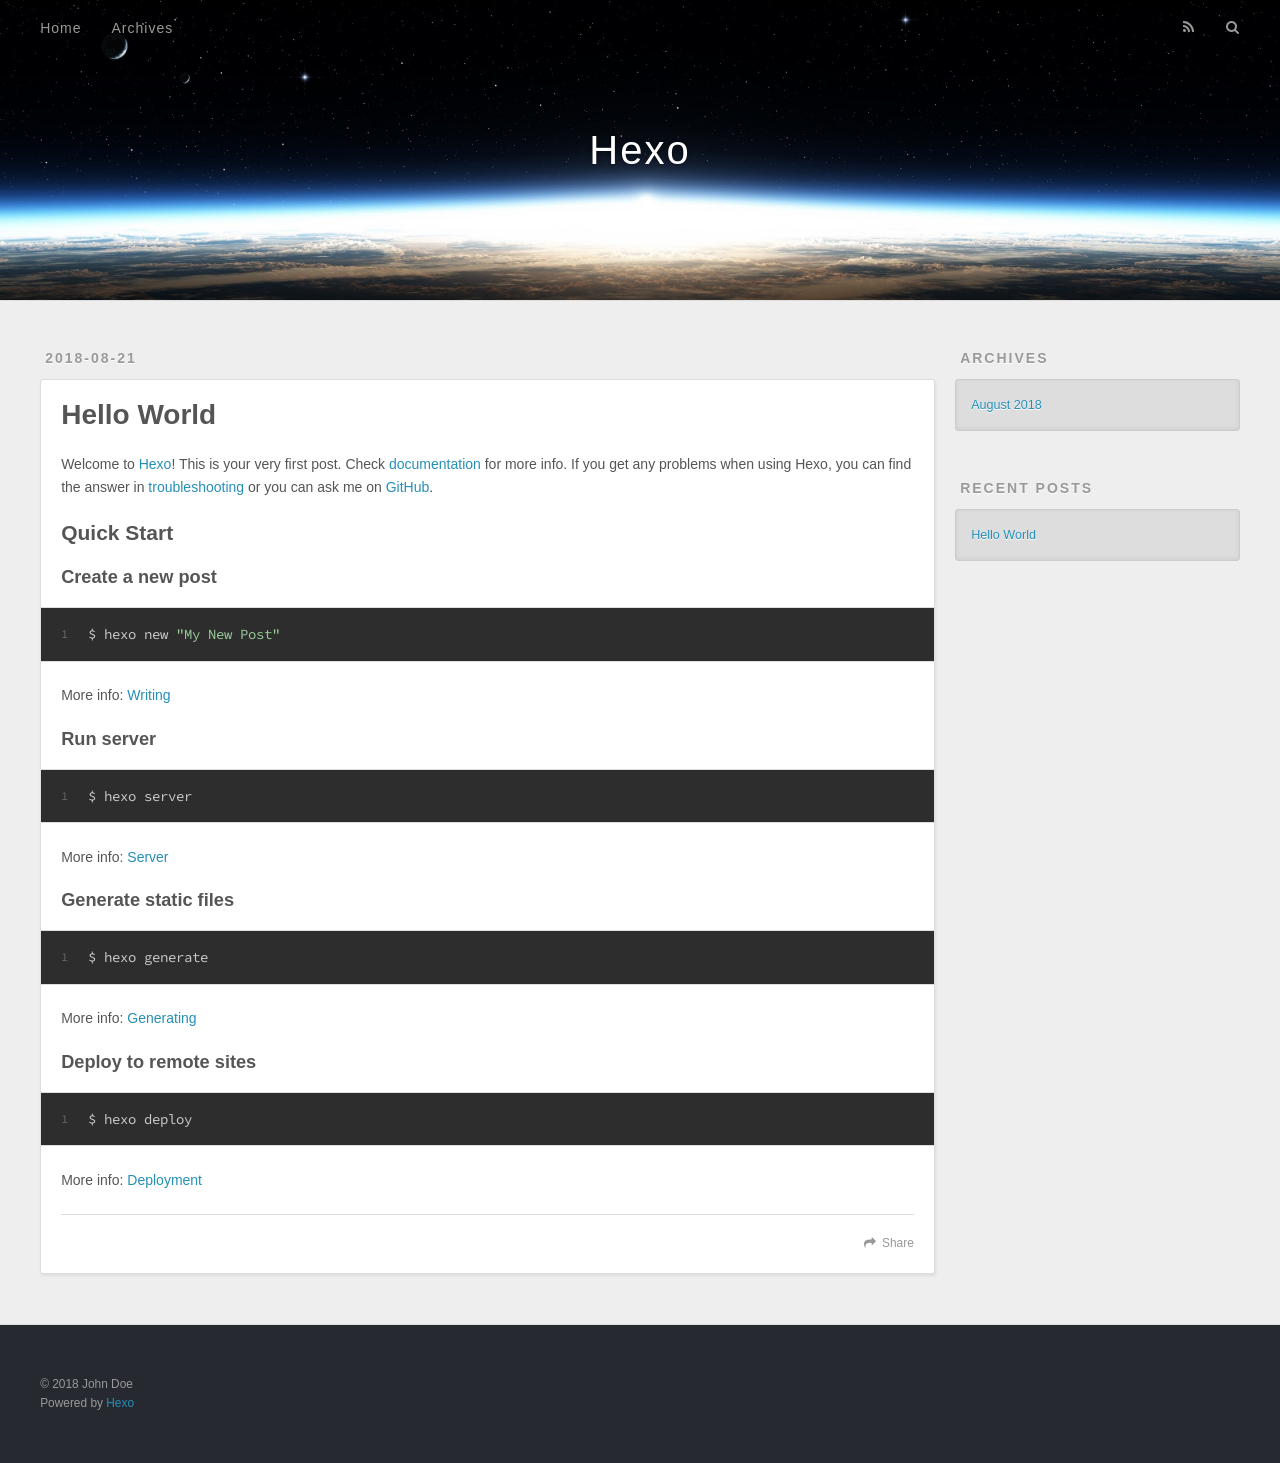
==== index.html @ 3fbc0555 "Site updated: 2018-08-21 20:40:05" ====
<!DOCTYPE html>
<html>
<head>
  <meta charset="utf-8">
  

  
  <title>Hexo</title>
  <meta name="viewport" content="width=device-width, initial-scale=1, maximum-scale=1">
  <meta property="og:type" content="website">
<meta property="og:title" content="Hexo">
<meta property="og:url" content="http://yoursite.com/index.html">
<meta property="og:site_name" content="Hexo">
<meta property="og:locale" content="default">
<meta name="twitter:card" content="summary">
<meta name="twitter:title" content="Hexo">
  
    <link rel="alternate" href="/atom.xml" title="Hexo" type="application/atom+xml">
  
  
    <link rel="icon" href="/favicon.png">
  
  
    <link href="//fonts.googleapis.com/css?family=Source+Code+Pro" rel="stylesheet" type="text/css">
  
  <link rel="stylesheet" href="/css/style.css">
</head>

<body>
  <div id="container">
    <div id="wrap">
      <header id="header">
  <div id="banner"></div>
  <div id="header-outer" class="outer">
    <div id="header-title" class="inner">
      <h1 id="logo-wrap">
        <a href="/" id="logo">Hexo</a>
      </h1>
      
    </div>
    <div id="header-inner" class="inner">
      <nav id="main-nav">
        <a id="main-nav-toggle" class="nav-icon"></a>
        
          <a class="main-nav-link" href="/">Home</a>
        
          <a class="main-nav-link" href="/archives">Archives</a>
        
      </nav>
      <nav id="sub-nav">
        
          <a id="nav-rss-link" class="nav-icon" href="/atom.xml" title="RSS Feed"></a>
        
        <a id="nav-search-btn" class="nav-icon" title="Search"></a>
      </nav>
      <div id="search-form-wrap">
        <form action="//google.com/search" method="get" accept-charset="UTF-8" class="search-form"><input type="search" name="q" class="search-form-input" placeholder="Search"><button type="submit" class="search-form-submit">&#xF002;</button><input type="hidden" name="sitesearch" value="http://yoursite.com"></form>
      </div>
    </div>
  </div>
</header>
      <div class="outer">
        <section id="main">
  
    <article id="post-hello-world" class="article article-type-post" itemscope itemprop="blogPost">
  <div class="article-meta">
    <a href="/2018/08/21/hello-world/" class="article-date">
  <time datetime="2018-08-21T12:30:14.613Z" itemprop="datePublished">2018-08-21</time>
</a>
    
  </div>
  <div class="article-inner">
    
    
      <header class="article-header">
        
  
    <h1 itemprop="name">
      <a class="article-title" href="/2018/08/21/hello-world/">Hello World</a>
    </h1>
  

      </header>
    
    <div class="article-entry" itemprop="articleBody">
      
        <p>Welcome to <a href="https://hexo.io/" target="_blank" rel="noopener">Hexo</a>! This is your very first post. Check <a href="https://hexo.io/docs/" target="_blank" rel="noopener">documentation</a> for more info. If you get any problems when using Hexo, you can find the answer in <a href="https://hexo.io/docs/troubleshooting.html" target="_blank" rel="noopener">troubleshooting</a> or you can ask me on <a href="https://github.com/hexojs/hexo/issues" target="_blank" rel="noopener">GitHub</a>.</p>
<h2 id="Quick-Start"><a href="#Quick-Start" class="headerlink" title="Quick Start"></a>Quick Start</h2><h3 id="Create-a-new-post"><a href="#Create-a-new-post" class="headerlink" title="Create a new post"></a>Create a new post</h3><figure class="highlight bash"><table><tr><td class="gutter"><pre><span class="line">1</span><br></pre></td><td class="code"><pre><span class="line">$ hexo new <span class="string">"My New Post"</span></span><br></pre></td></tr></table></figure>
<p>More info: <a href="https://hexo.io/docs/writing.html" target="_blank" rel="noopener">Writing</a></p>
<h3 id="Run-server"><a href="#Run-server" class="headerlink" title="Run server"></a>Run server</h3><figure class="highlight bash"><table><tr><td class="gutter"><pre><span class="line">1</span><br></pre></td><td class="code"><pre><span class="line">$ hexo server</span><br></pre></td></tr></table></figure>
<p>More info: <a href="https://hexo.io/docs/server.html" target="_blank" rel="noopener">Server</a></p>
<h3 id="Generate-static-files"><a href="#Generate-static-files" class="headerlink" title="Generate static files"></a>Generate static files</h3><figure class="highlight bash"><table><tr><td class="gutter"><pre><span class="line">1</span><br></pre></td><td class="code"><pre><span class="line">$ hexo generate</span><br></pre></td></tr></table></figure>
<p>More info: <a href="https://hexo.io/docs/generating.html" target="_blank" rel="noopener">Generating</a></p>
<h3 id="Deploy-to-remote-sites"><a href="#Deploy-to-remote-sites" class="headerlink" title="Deploy to remote sites"></a>Deploy to remote sites</h3><figure class="highlight bash"><table><tr><td class="gutter"><pre><span class="line">1</span><br></pre></td><td class="code"><pre><span class="line">$ hexo deploy</span><br></pre></td></tr></table></figure>
<p>More info: <a href="https://hexo.io/docs/deployment.html" target="_blank" rel="noopener">Deployment</a></p>

      
    </div>
    <footer class="article-footer">
      <a data-url="http://yoursite.com/2018/08/21/hello-world/" data-id="cjl3ozx9m0000d0ilysl5blmh" class="article-share-link">Share</a>
      
      
    </footer>
  </div>
  
</article>


  


</section>
        
          <aside id="sidebar">
  
    

  
    

  
    
  
    
  <div class="widget-wrap">
    <h3 class="widget-title">Archives</h3>
    <div class="widget">
      <ul class="archive-list"><li class="archive-list-item"><a class="archive-list-link" href="/archives/2018/08/">August 2018</a></li></ul>
    </div>
  </div>


  
    
  <div class="widget-wrap">
    <h3 class="widget-title">Recent Posts</h3>
    <div class="widget">
      <ul>
        
          <li>
            <a href="/2018/08/21/hello-world/">Hello World</a>
          </li>
        
      </ul>
    </div>
  </div>

  
</aside>
        
      </div>
      <footer id="footer">
  
  <div class="outer">
    <div id="footer-info" class="inner">
      &copy; 2018 John Doe<br>
      Powered by <a href="http://hexo.io/" target="_blank">Hexo</a>
    </div>
  </div>
</footer>
    </div>
    <nav id="mobile-nav">
  
    <a href="/" class="mobile-nav-link">Home</a>
  
    <a href="/archives" class="mobile-nav-link">Archives</a>
  
</nav>
    

<script src="//ajax.googleapis.com/ajax/libs/jquery/2.0.3/jquery.min.js"></script>


  <link rel="stylesheet" href="/fancybox/jquery.fancybox.css">
  <script src="/fancybox/jquery.fancybox.pack.js"></script>


<script src="/js/script.js"></script>



  </div>
</body>
</html>
---- css/style.css ----
body {
  width: 100%;
}
body:before,
body:after {
  content: "";
  display: table;
}
body:after {
  clear: both;
}
html,
body,
div,
span,
applet,
object,
iframe,
h1,
h2,
h3,
h4,
h5,
h6,
p,
blockquote,
pre,
a,
abbr,
acronym,
address,
big,
cite,
code,
del,
dfn,
em,
img,
ins,
kbd,
q,
s,
samp,
small,
strike,
strong,
sub,
sup,
tt,
var,
dl,
dt,
dd,
ol,
ul,
li,
fieldset,
form,
label,
legend,
table,
caption,
tbody,
tfoot,
thead,
tr,
th,
td {
  margin: 0;
  padding: 0;
  border: 0;
  outline: 0;
  font-weight: inherit;
  font-style: inherit;
  font-family: inherit;
  font-size: 100%;
  vertical-align: baseline;
}
body {
  line-height: 1;
  color: #000;
  background: #fff;
}
ol,
ul {
  list-style: none;
}
table {
  border-collapse: separate;
  border-spacing: 0;
  vertical-align: middle;
}
caption,
th,
td {
  text-align: left;
  font-weight: normal;
  vertical-align: middle;
}
a img {
  border: none;
}
input,
button {
  margin: 0;
  padding: 0;
}
input::-moz-focus-inner,
button::-moz-focus-inner {
  border: 0;
  padding: 0;
}
@font-face {
  font-family: FontAwesome;
  font-style: normal;
  font-weight: normal;
  src: url("fonts/fontawesome-webfont.eot?v=#4.0.3");
  src: url("fonts/fontawesome-webfont.eot?#iefix&v=#4.0.3") format("embedded-opentype"), url("fonts/fontawesome-webfont.woff?v=#4.0.3") format("woff"), url("fonts/fontawesome-webfont.ttf?v=#4.0.3") format("truetype"), url("fonts/fontawesome-webfont.svg#fontawesomeregular?v=#4.0.3") format("svg");
}
html,
body,
#container {
  height: 100%;
}
body {
  background: #eee;
  font: 14px -apple-system, BlinkMacSystemFont, "Segoe UI", "Roboto", "Oxygen", "Ubuntu", "Cantarell", "Fira Sans", "Droid Sans", "Helvetica Neue", sans-serif;
  -webkit-text-size-adjust: 100%;
}
.outer {
  max-width: 1220px;
  margin: 0 auto;
  padding: 0 20px;
}
.outer:before,
.outer:after {
  content: "";
  display: table;
}
.outer:after {
  clear: both;
}
.inner {
  display: inline;
  float: left;
  width: 98.33333333333333%;
  margin: 0 0.833333333333333%;
}
.left,
.alignleft {
  float: left;
}
.right,
.alignright {
  float: right;
}
.clear {
  clear: both;
}
#container {
  position: relative;
}
.mobile-nav-on {
  overflow: hidden;
}
#wrap {
  height: 100%;
  width: 100%;
  position: absolute;
  top: 0;
  left: 0;
  -webkit-transition: 0.2s ease-out;
  -moz-transition: 0.2s ease-out;
  -ms-transition: 0.2s ease-out;
  transition: 0.2s ease-out;
  z-index: 1;
  background: #eee;
}
.mobile-nav-on #wrap {
  left: 280px;
}
@media screen and (min-width: 768px) {
  #main {
    display: inline;
    float: left;
    width: 73.33333333333333%;
    margin: 0 0.833333333333333%;
  }
}
.article-date,
.article-category-link,
.archive-year,
.widget-title {
  text-decoration: none;
  text-transform: uppercase;
  letter-spacing: 2px;
  color: #999;
  margin-bottom: 1em;
  margin-left: 5px;
  line-height: 1em;
  text-shadow: 0 1px #fff;
  font-weight: bold;
}
.article-inner,
.archive-article-inner {
  background: #fff;
  -webkit-box-shadow: 1px 2px 3px #ddd;
  box-shadow: 1px 2px 3px #ddd;
  border: 1px solid #ddd;
  border-radius: 3px;
}
.article-entry h1,
.widget h1 {
  font-size: 2em;
}
.article-entry h2,
.widget h2 {
  font-size: 1.5em;
}
.article-entry h3,
.widget h3 {
  font-size: 1.3em;
}
.article-entry h4,
.widget h4 {
  font-size: 1.2em;
}
.article-entry h5,
.widget h5 {
  font-size: 1em;
}
.article-entry h6,
.widget h6 {
  font-size: 1em;
  color: #999;
}
.article-entry hr,
.widget hr {
  border: 1px dashed #ddd;
}
.article-entry strong,
.widget strong {
  font-weight: bold;
}
.article-entry em,
.widget em,
.article-entry cite,
.widget cite {
  font-style: italic;
}
.article-entry sup,
.widget sup,
.article-entry sub,
.widget sub {
  font-size: 0.75em;
  line-height: 0;
  position: relative;
  vertical-align: baseline;
}
.article-entry sup,
.widget sup {
  top: -0.5em;
}
.article-entry sub,
.widget sub {
  bottom: -0.2em;
}
.article-entry small,
.widget small {
  font-size: 0.85em;
}
.article-entry acronym,
.widget acronym,
.article-entry abbr,
.widget abbr {
  border-bottom: 1px dotted;
}
.article-entry ul,
.widget ul,
.article-entry ol,
.widget ol,
.article-entry dl,
.widget dl {
  margin: 0 20px;
  line-height: 1.6em;
}
.article-entry ul ul,
.widget ul ul,
.article-entry ol ul,
.widget ol ul,
.article-entry ul ol,
.widget ul ol,
.article-entry ol ol,
.widget ol ol {
  margin-top: 0;
  margin-bottom: 0;
}
.article-entry ul,
.widget ul {
  list-style: disc;
}
.article-entry ol,
.widget ol {
  list-style: decimal;
}
.article-entry dt,
.widget dt {
  font-weight: bold;
}
#header {
  height: 300px;
  position: relative;
  border-bottom: 1px solid #ddd;
}
#header:before,
#header:after {
  content: "";
  position: absolute;
  left: 0;
  right: 0;
  height: 40px;
}
#header:before {
  top: 0;
  background: -webkit-linear-gradient(rgba(0,0,0,0.2), transparent);
  background: -moz-linear-gradient(rgba(0,0,0,0.2), transparent);
  background: -ms-linear-gradient(rgba(0,0,0,0.2), transparent);
  background: linear-gradient(rgba(0,0,0,0.2), transparent);
}
#header:after {
  bottom: 0;
  background: -webkit-linear-gradient(transparent, rgba(0,0,0,0.2));
  background: -moz-linear-gradient(transparent, rgba(0,0,0,0.2));
  background: -ms-linear-gradient(transparent, rgba(0,0,0,0.2));
  background: linear-gradient(transparent, rgba(0,0,0,0.2));
}
#header-outer {
  height: 100%;
  position: relative;
}
#header-inner {
  position: relative;
  overflow: hidden;
}
#banner {
  position: absolute;
  top: 0;
  left: 0;
  width: 100%;
  height: 100%;
  background: url("images/banner.jpg") center #000;
  -webkit-background-size: cover;
  -moz-background-size: cover;
  background-size: cover;
  z-index: -1;
}
#header-title {
  text-align: center;
  height: 40px;
  position: absolute;
  top: 50%;
  left: 0;
  margin-top: -20px;
}
#logo,
#subtitle {
  text-decoration: none;
  color: #fff;
  font-weight: 300;
  text-shadow: 0 1px 4px rgba(0,0,0,0.3);
}
#logo {
  font-size: 40px;
  line-height: 40px;
  letter-spacing: 2px;
}
#subtitle {
  font-size: 16px;
  line-height: 16px;
  letter-spacing: 1px;
}
#subtitle-wrap {
  margin-top: 16px;
}
#main-nav {
  float: left;
  margin-left: -15px;
}
.nav-icon,
.main-nav-link {
  float: left;
  color: #fff;
  opacity: 0.6;
  text-decoration: none;
  text-shadow: 0 1px rgba(0,0,0,0.2);
  -webkit-transition: opacity 0.2s;
  -moz-transition: opacity 0.2s;
  -ms-transition: opacity 0.2s;
  transition: opacity 0.2s;
  display: block;
  padding: 20px 15px;
}
.nav-icon:hover,
.main-nav-link:hover {
  opacity: 1;
}
.nav-icon {
  font-family: FontAwesome;
  text-align: center;
  font-size: 14px;
  width: 14px;
  height: 14px;
  padding: 20px 15px;
  position: relative;
  cursor: pointer;
}
.main-nav-link {
  font-weight: 300;
  letter-spacing: 1px;
}
@media screen and (max-width: 479px) {
  .main-nav-link {
    display: none;
  }
}
#main-nav-toggle {
  display: none;
}
#main-nav-toggle:before {
  content: "\f0c9";
}
@media screen and (max-width: 479px) {
  #main-nav-toggle {
    display: block;
  }
}
#sub-nav {
  float: right;
  margin-right: -15px;
}
#nav-rss-link:before {
  content: "\f09e";
}
#nav-search-btn:before {
  content: "\f002";
}
#search-form-wrap {
  position: absolute;
  top: 15px;
  width: 150px;
  height: 30px;
  right: -150px;
  opacity: 0;
  -webkit-transition: 0.2s ease-out;
  -moz-transition: 0.2s ease-out;
  -ms-transition: 0.2s ease-out;
  transition: 0.2s ease-out;
}
#search-form-wrap.on {
  opacity: 1;
  right: 0;
}
@media screen and (max-width: 479px) {
  #search-form-wrap {
    width: 100%;
    right: -100%;
  }
}
.search-form {
  position: absolute;
  top: 0;
  left: 0;
  right: 0;
  background: #fff;
  padding: 5px 15px;
  border-radius: 15px;
  -webkit-box-shadow: 0 0 10px rgba(0,0,0,0.3);
  box-shadow: 0 0 10px rgba(0,0,0,0.3);
}
.search-form-input {
  border: none;
  background: none;
  color: #555;
  width: 100%;
  font: 13px -apple-system, BlinkMacSystemFont, "Segoe UI", "Roboto", "Oxygen", "Ubuntu", "Cantarell", "Fira Sans", "Droid Sans", "Helvetica Neue", sans-serif;
  outline: none;
}
.search-form-input::-webkit-search-results-decoration,
.search-form-input::-webkit-search-cancel-button {
  -webkit-appearance: none;
}
.search-form-submit {
  position: absolute;
  top: 50%;
  right: 10px;
  margin-top: -7px;
  font: 13px FontAwesome;
  border: none;
  background: none;
  color: #bbb;
  cursor: pointer;
}
.search-form-submit:hover,
.search-form-submit:focus {
  color: #777;
}
.article {
  margin: 50px 0;
}
.article-inner {
  overflow: hidden;
}
.article-meta:before,
.article-meta:after {
  content: "";
  display: table;
}
.article-meta:after {
  clear: both;
}
.article-date {
  float: left;
}
.article-category {
  float: left;
  line-height: 1em;
  color: #ccc;
  text-shadow: 0 1px #fff;
  margin-left: 8px;
}
.article-category:before {
  content: "\2022";
}
.article-category-link {
  margin: 0 12px 1em;
}
.article-header {
  padding: 20px 20px 0;
}
.article-title {
  text-decoration: none;
  font-size: 2em;
  font-weight: bold;
  color: #555;
  line-height: 1.1em;
  -webkit-transition: color 0.2s;
  -moz-transition: color 0.2s;
  -ms-transition: color 0.2s;
  transition: color 0.2s;
}
a.article-title:hover {
  color: #258fb8;
}
.article-entry {
  color: #555;
  padding: 0 20px;
}
.article-entry:before,
.article-entry:after {
  content: "";
  display: table;
}
.article-entry:after {
  clear: both;
}
.article-entry p,
.article-entry table {
  line-height: 1.6em;
  margin: 1.6em 0;
}
.article-entry h1,
.article-entry h2,
.article-entry h3,
.article-entry h4,
.article-entry h5,
.article-entry h6 {
  font-weight: bold;
}
.article-entry h1,
.article-entry h2,
.article-entry h3,
.article-entry h4,
.article-entry h5,
.article-entry h6 {
  line-height: 1.1em;
  margin: 1.1em 0;
}
.article-entry a {
  color: #258fb8;
  text-decoration: none;
}
.article-entry a:hover {
  text-decoration: underline;
}
.article-entry ul,
.article-entry ol,
.article-entry dl {
  margin-top: 1.6em;
  margin-bottom: 1.6em;
}
.article-entry img,
.article-entry video {
  max-width: 100%;
  height: auto;
  display: block;
  margin: auto;
}
.article-entry iframe {
  border: none;
}
.article-entry table {
  width: 100%;
  border-collapse: collapse;
  border-spacing: 0;
}
.article-entry th {
  font-weight: bold;
  border-bottom: 3px solid #ddd;
  padding-bottom: 0.5em;
}
.article-entry td {
  border-bottom: 1px solid #ddd;
  padding: 10px 0;
}
.article-entry blockquote {
  font-family: Georgia, "Times New Roman", serif;
  font-size: 1.4em;
  margin: 1.6em 20px;
  text-align: center;
}
.article-entry blockquote footer {
  font-size: 14px;
  margin: 1.6em 0;
  font-family: -apple-system, BlinkMacSystemFont, "Segoe UI", "Roboto", "Oxygen", "Ubuntu", "Cantarell", "Fira Sans", "Droid Sans", "Helvetica Neue", sans-serif;
}
.article-entry blockquote footer cite:before {
  content: "—";
  padding: 0 0.5em;
}
.article-entry .pullquote {
  text-align: left;
  width: 45%;
  margin: 0;
}
.article-entry .pullquote.left {
  margin-left: 0.5em;
  margin-right: 1em;
}
.article-entry .pullquote.right {
  margin-right: 0.5em;
  margin-left: 1em;
}
.article-entry .caption {
  color: #999;
  display: block;
  font-size: 0.9em;
  margin-top: 0.5em;
  position: relative;
  text-align: center;
}
.article-entry .video-container {
  position: relative;
  padding-top: 56.25%;
  height: 0;
  overflow: hidden;
}
.article-entry .video-container iframe,
.article-entry .video-container object,
.article-entry .video-container embed {
  position: absolute;
  top: 0;
  left: 0;
  width: 100%;
  height: 100%;
  margin-top: 0;
}
.article-more-link a {
  display: inline-block;
  line-height: 1em;
  padding: 6px 15px;
  border-radius: 15px;
  background: #eee;
  color: #999;
  text-shadow: 0 1px #fff;
  text-decoration: none;
}
.article-more-link a:hover {
  background: #258fb8;
  color: #fff;
  text-decoration: none;
  text-shadow: 0 1px #1e7293;
}
.article-footer {
  font-size: 0.85em;
  line-height: 1.6em;
  border-top: 1px solid #ddd;
  padding-top: 1.6em;
  margin: 0 20px 20px;
}
.article-footer:before,
.article-footer:after {
  content: "";
  display: table;
}
.article-footer:after {
  clear: both;
}
.article-footer a {
  color: #999;
  text-decoration: none;
}
.article-footer a:hover {
  color: #555;
}
.article-tag-list-item {
  float: left;
  margin-right: 10px;
}
.article-tag-list-link:before {
  content: "#";
}
.article-comment-link {
  float: right;
}
.article-comment-link:before {
  content: "\f075";
  font-family: FontAwesome;
  padding-right: 8px;
}
.article-share-link {
  cursor: pointer;
  float: right;
  margin-left: 20px;
}
.article-share-link:before {
  content: "\f064";
  font-family: FontAwesome;
  padding-right: 6px;
}
#article-nav {
  position: relative;
}
#article-nav:before,
#article-nav:after {
  content: "";
  display: table;
}
#article-nav:after {
  clear: both;
}
@media screen and (min-width: 768px) {
  #article-nav {
    margin: 50px 0;
  }
  #article-nav:before {
    width: 8px;
    height: 8px;
    position: absolute;
    top: 50%;
    left: 50%;
    margin-top: -4px;
    margin-left: -4px;
    content: "";
    border-radius: 50%;
    background: #ddd;
    -webkit-box-shadow: 0 1px 2px #fff;
    box-shadow: 0 1px 2px #fff;
  }
}
.article-nav-link-wrap {
  text-decoration: none;
  text-shadow: 0 1px #fff;
  color: #999;
  -webkit-box-sizing: border-box;
  -moz-box-sizing: border-box;
  box-sizing: border-box;
  margin-top: 50px;
  text-align: center;
  display: block;
}
.article-nav-link-wrap:hover {
  color: #555;
}
@media screen and (min-width: 768px) {
  .article-nav-link-wrap {
    width: 50%;
    margin-top: 0;
  }
}
@media screen and (min-width: 768px) {
  #article-nav-newer {
    float: left;
    text-align: right;
    padding-right: 20px;
  }
}
@media screen and (min-width: 768px) {
  #article-nav-older {
    float: right;
    text-align: left;
    padding-left: 20px;
  }
}
.article-nav-caption {
  text-transform: uppercase;
  letter-spacing: 2px;
  color: #ddd;
  line-height: 1em;
  font-weight: bold;
}
#article-nav-newer .article-nav-caption {
  margin-right: -2px;
}
.article-nav-title {
  font-size: 0.85em;
  line-height: 1.6em;
  margin-top: 0.5em;
}
.article-share-box {
  position: absolute;
  display: none;
  background: #fff;
  -webkit-box-shadow: 1px 2px 10px rgba(0,0,0,0.2);
  box-shadow: 1px 2px 10px rgba(0,0,0,0.2);
  border-radius: 3px;
  margin-left: -145px;
  overflow: hidden;
  z-index: 1;
}
.article-share-box.on {
  display: block;
}
.article-share-input {
  width: 100%;
  background: none;
  -webkit-box-sizing: border-box;
  -moz-box-sizing: border-box;
  box-sizing: border-box;
  font: 14px -apple-system, BlinkMacSystemFont, "Segoe UI", "Roboto", "Oxygen", "Ubuntu", "Cantarell", "Fira Sans", "Droid Sans", "Helvetica Neue", sans-serif;
  padding: 0 15px;
  color: #555;
  outline: none;
  border: 1px solid #ddd;
  border-radius: 3px 3px 0 0;
  height: 36px;
  line-height: 36px;
}
.article-share-links {
  background: #eee;
}
.article-share-links:before,
.article-share-links:after {
  content: "";
  display: table;
}
.article-share-links:after {
  clear: both;
}
.article-share-twitter,
.article-share-facebook,
.article-share-pinterest,
.article-share-google {
  width: 50px;
  height: 36px;
  display: block;
  float: left;
  position: relative;
  color: #999;
  text-shadow: 0 1px #fff;
}
.article-share-twitter:before,
.article-share-facebook:before,
.article-share-pinterest:before,
.article-share-google:before {
  font-size: 20px;
  font-family: FontAwesome;
  width: 20px;
  height: 20px;
  position: absolute;
  top: 50%;
  left: 50%;
  margin-top: -10px;
  margin-left: -10px;
  text-align: center;
}
.article-share-twitter:hover,
.article-share-facebook:hover,
.article-share-pinterest:hover,
.article-share-google:hover {
  color: #fff;
}
.article-share-twitter:before {
  content: "\f099";
}
.article-share-twitter:hover {
  background: #00aced;
  text-shadow: 0 1px #008abe;
}
.article-share-facebook:before {
  content: "\f09a";
}
.article-share-facebook:hover {
  background: #3b5998;
  text-shadow: 0 1px #2f477a;
}
.article-share-pinterest:before {
  content: "\f0d2";
}
.article-share-pinterest:hover {
  background: #cb2027;
  text-shadow: 0 1px #a21a1f;
}
.article-share-google:before {
  content: "\f0d5";
}
.article-share-google:hover {
  background: #dd4b39;
  text-shadow: 0 1px #be3221;
}
.article-gallery {
  background: #000;
  position: relative;
}
.article-gallery-photos {
  position: relative;
  overflow: hidden;
}
.article-gallery-img {
  display: none;
  max-width: 100%;
}
.article-gallery-img:first-child {
  display: block;
}
.article-gallery-img.loaded {
  position: absolute;
  display: block;
}
.article-gallery-img img {
  display: block;
  max-width: 100%;
  margin: 0 auto;
}
#comments {
  background: #fff;
  -webkit-box-shadow: 1px 2px 3px #ddd;
  box-shadow: 1px 2px 3px #ddd;
  padding: 20px;
  border: 1px solid #ddd;
  border-radius: 3px;
  margin: 50px 0;
}
#comments a {
  color: #258fb8;
}
.archives-wrap {
  margin: 50px 0;
}
.archives:before,
.archives:after {
  content: "";
  display: table;
}
.archives:after {
  clear: both;
}
.archive-year-wrap {
  margin-bottom: 1em;
}
.archives {
  -webkit-column-gap: 10px;
  -moz-column-gap: 10px;
  column-gap: 10px;
}
@media screen and (min-width: 480px) and (max-width: 767px) {
  .archives {
    -webkit-column-count: 2;
    -moz-column-count: 2;
    column-count: 2;
  }
}
@media screen and (min-width: 768px) {
  .archives {
    -webkit-column-count: 3;
    -moz-column-count: 3;
    column-count: 3;
  }
}
.archive-article {
  -webkit-column-break-inside: avoid;
  page-break-inside: avoid;
  overflow: hidden;
  break-inside: avoid-column;
}
.archive-article-inner {
  padding: 10px;
  margin-bottom: 15px;
}
.archive-article-title {
  text-decoration: none;
  font-weight: bold;
  color: #555;
  -webkit-transition: color 0.2s;
  -moz-transition: color 0.2s;
  -ms-transition: color 0.2s;
  transition: color 0.2s;
  line-height: 1.6em;
}
.archive-article-title:hover {
  color: #258fb8;
}
.archive-article-footer {
  margin-top: 1em;
}
.archive-article-date {
  color: #999;
  text-decoration: none;
  font-size: 0.85em;
  line-height: 1em;
  margin-bottom: 0.5em;
  display: block;
}
#page-nav {
  margin: 50px auto;
  background: #fff;
  -webkit-box-shadow: 1px 2px 3px #ddd;
  box-shadow: 1px 2px 3px #ddd;
  border: 1px solid #ddd;
  border-radius: 3px;
  text-align: center;
  color: #999;
  overflow: hidden;
}
#page-nav:before,
#page-nav:after {
  content: "";
  display: table;
}
#page-nav:after {
  clear: both;
}
#page-nav a,
#page-nav span {
  padding: 10px 20px;
  line-height: 1;
  height: 2ex;
}
#page-nav a {
  color: #999;
  text-decoration: none;
}
#page-nav a:hover {
  background: #999;
  color: #fff;
}
#page-nav .prev {
  float: left;
}
#page-nav .next {
  float: right;
}
#page-nav .page-number {
  display: inline-block;
}
@media screen and (max-width: 479px) {
  #page-nav .page-number {
    display: none;
  }
}
#page-nav .current {
  color: #555;
  font-weight: bold;
}
#page-nav .space {
  color: #ddd;
}
#footer {
  background: #262a30;
  padding: 50px 0;
  border-top: 1px solid #ddd;
  color: #999;
}
#footer a {
  color: #258fb8;
  text-decoration: none;
}
#footer a:hover {
  text-decoration: underline;
}
#footer-info {
  line-height: 1.6em;
  font-size: 0.85em;
}
.article-entry pre,
.article-entry .highlight {
  background: #2d2d2d;
  margin: 0 -20px;
  padding: 15px 20px;
  border-style: solid;
  border-color: #ddd;
  border-width: 1px 0;
  overflow: auto;
  color: #ccc;
  line-height: 22.400000000000002px;
}
.article-entry .highlight .gutter pre,
.article-entry .gist .gist-file .gist-data .line-numbers {
  color: #666;
  font-size: 0.85em;
}
.article-entry pre,
.article-entry code {
  font-family: "Source Code Pro", Consolas, Monaco, Menlo, Consolas, monospace;
}
.article-entry code {
  background: #eee;
  text-shadow: 0 1px #fff;
  padding: 0 0.3em;
}
.article-entry pre code {
  background: none;
  text-shadow: none;
  padding: 0;
}
.article-entry .highlight pre {
  border: none;
  margin: 0;
  padding: 0;
}
.article-entry .highlight table {
  margin: 0;
  width: auto;
}
.article-entry .highlight td {
  border: none;
  padding: 0;
}
.article-entry .highlight figcaption {
  font-size: 0.85em;
  color: #999;
  line-height: 1em;
  margin-bottom: 1em;
}
.article-entry .highlight figcaption:before,
.article-entry .highlight figcaption:after {
  content: "";
  display: table;
}
.article-entry .highlight figcaption:after {
  clear: both;
}
.article-entry .highlight figcaption a {
  float: right;
}
.article-entry .highlight .gutter pre {
  text-align: right;
  padding-right: 20px;
}
.article-entry .highlight .line {
  height: 22.400000000000002px;
}
.article-entry .highlight .line.marked {
  background: #515151;
}
.article-entry .gist {
  margin: 0 -20px;
  border-style: solid;
  border-color: #ddd;
  border-width: 1px 0;
  background: #2d2d2d;
  padding: 15px 20px 15px 0;
}
.article-entry .gist .gist-file {
  border: none;
  font-family: "Source Code Pro", Consolas, Monaco, Menlo, Consolas, monospace;
  margin: 0;
}
.article-entry .gist .gist-file .gist-data {
  background: none;
  border: none;
}
.article-entry .gist .gist-file .gist-data .line-numbers {
  background: none;
  border: none;
  padding: 0 20px 0 0;
}
.article-entry .gist .gist-file .gist-data .line-data {
  padding: 0 !important;
}
.article-entry .gist .gist-file .highlight {
  margin: 0;
  padding: 0;
  border: none;
}
.article-entry .gist .gist-file .gist-meta {
  background: #2d2d2d;
  color: #999;
  font: 0.85em -apple-system, BlinkMacSystemFont, "Segoe UI", "Roboto", "Oxygen", "Ubuntu", "Cantarell", "Fira Sans", "Droid Sans", "Helvetica Neue", sans-serif;
  text-shadow: 0 0;
  padding: 0;
  margin-top: 1em;
  margin-left: 20px;
}
.article-entry .gist .gist-file .gist-meta a {
  color: #258fb8;
  font-weight: normal;
}
.article-entry .gist .gist-file .gist-meta a:hover {
  text-decoration: underline;
}
pre .comment,
pre .title {
  color: #999;
}
pre .variable,
pre .attribute,
pre .tag,
pre .regexp,
pre .ruby .constant,
pre .xml .tag .title,
pre .xml .pi,
pre .xml .doctype,
pre .html .doctype,
pre .css .id,
pre .css .class,
pre .css .pseudo {
  color: #f2777a;
}
pre .number,
pre .preprocessor,
pre .built_in,
pre .literal,
pre .params,
pre .constant {
  color: #f99157;
}
pre .class,
pre .ruby .class .title,
pre .css .rules .attribute {
  color: #9c9;
}
pre .string,
pre .value,
pre .inheritance,
pre .header,
pre .ruby .symbol,
pre .xml .cdata {
  color: #9c9;
}
pre .css .hexcolor {
  color: #6cc;
}
pre .function,
pre .python .decorator,
pre .python .title,
pre .ruby .function .title,
pre .ruby .title .keyword,
pre .perl .sub,
pre .javascript .title,
pre .coffeescript .title {
  color: #69c;
}
pre .keyword,
pre .javascript .function {
  color: #c9c;
}
@media screen and (max-width: 479px) {
  #mobile-nav {
    position: absolute;
    top: 0;
    left: 0;
    width: 280px;
    height: 100%;
    background: #191919;
    border-right: 1px solid #fff;
  }
}
@media screen and (max-width: 479px) {
  .mobile-nav-link {
    display: block;
    color: #999;
    text-decoration: none;
    padding: 15px 20px;
    font-weight: bold;
  }
  .mobile-nav-link:hover {
    color: #fff;
  }
}
@media screen and (min-width: 768px) {
  #sidebar {
    display: inline;
    float: left;
    width: 23.333333333333332%;
    margin: 0 0.833333333333333%;
  }
}
.widget-wrap {
  margin: 50px 0;
}
.widget {
  color: #777;
  text-shadow: 0 1px #fff;
  background: #ddd;
  -webkit-box-shadow: 0 -1px 4px #ccc inset;
  box-shadow: 0 -1px 4px #ccc inset;
  border: 1px solid #ccc;
  padding: 15px;
  border-radius: 3px;
}
.widget a {
  color: #258fb8;
  text-decoration: none;
}
.widget a:hover {
  text-decoration: underline;
}
.widget ul ul,
.widget ol ul,
.widget dl ul,
.widget ul ol,
.widget ol ol,
.widget dl ol,
.widget ul dl,
.widget ol dl,
.widget dl dl {
  margin-left: 15px;
  list-style: disc;
}
.widget {
  line-height: 1.6em;
  word-wrap: break-word;
  font-size: 0.9em;
}
.widget ul,
.widget ol {
  list-style: none;
  margin: 0;
}
.widget ul ul,
.widget ol ul,
.widget ul ol,
.widget ol ol {
  margin: 0 20px;
}
.widget ul ul,
.widget ol ul {
  list-style: disc;
}
.widget ul ol,
.widget ol ol {
  list-style: decimal;
}
.category-list-count,
.tag-list-count,
.archive-list-count {
  padding-left: 5px;
  color: #999;
  font-size: 0.85em;
}
.category-list-count:before,
.tag-list-count:before,
.archive-list-count:before {
  content: "(";
}
.category-list-count:after,
.tag-list-count:after,
.archive-list-count:after {
  content: ")";
}
.tagcloud a {
  margin-right: 5px;
  display: inline-block;
}
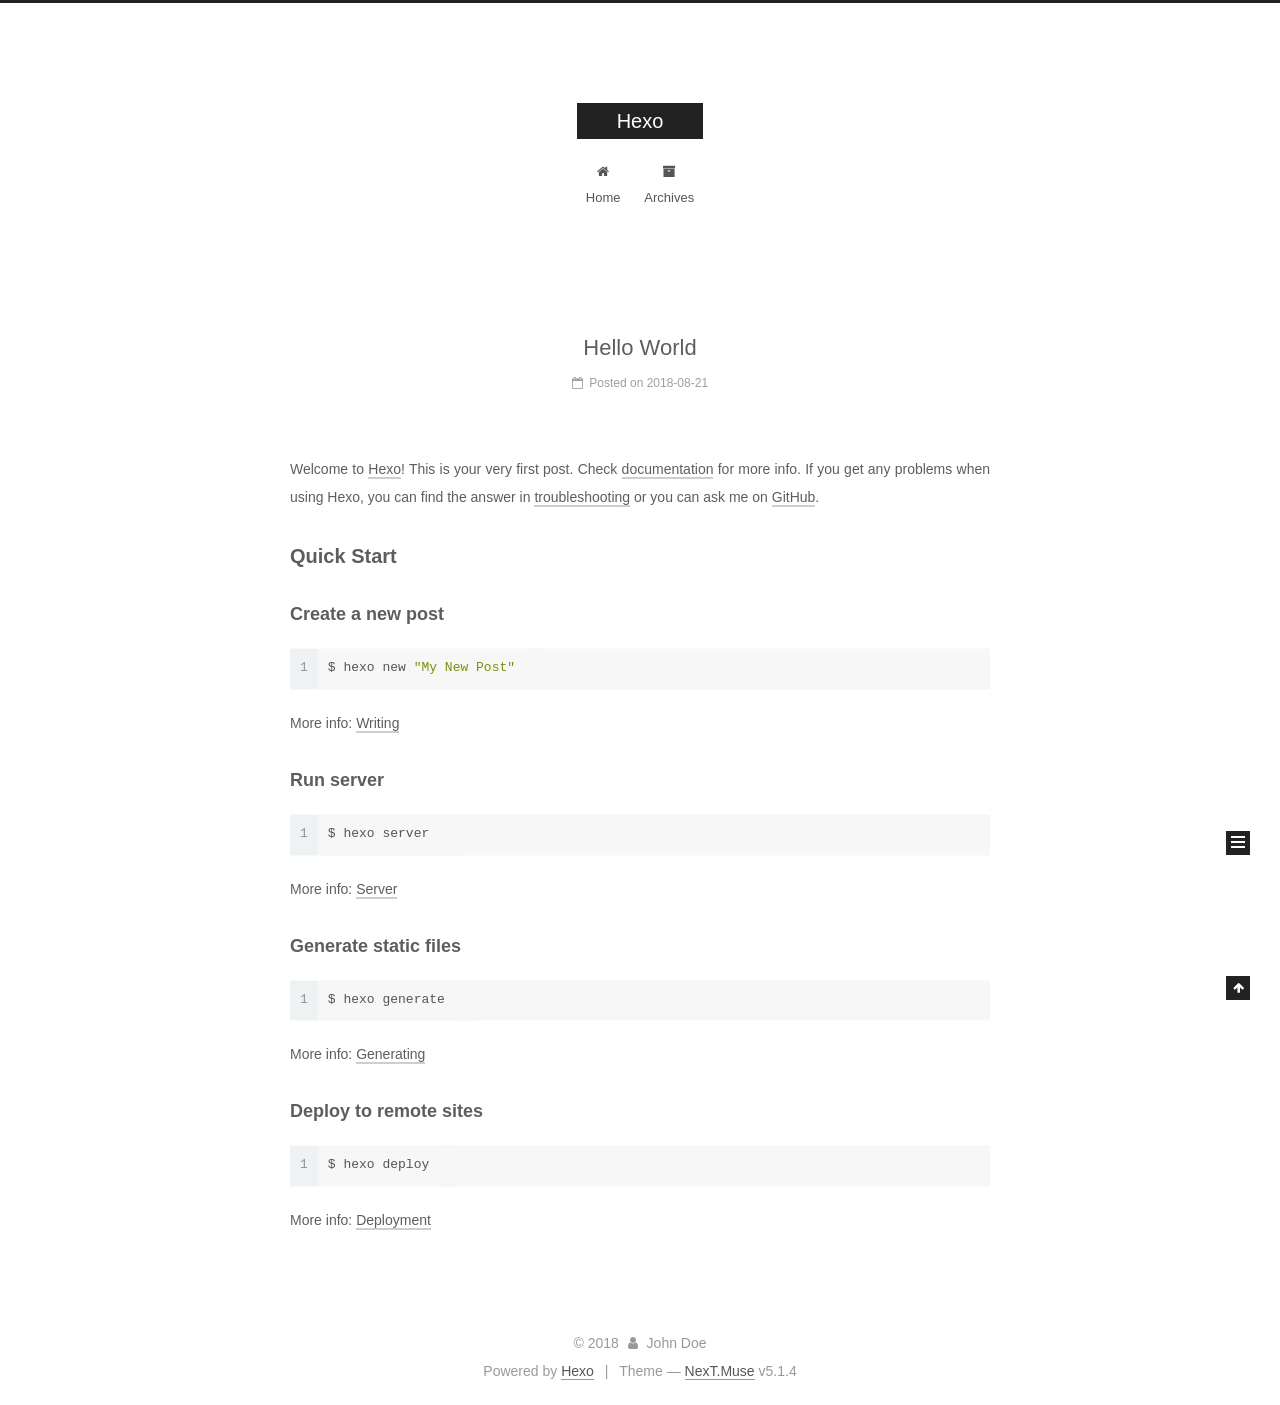
==== commit 3f9e5b90: "Site updated: 2018-08-22 19:45:08" ====
--- a/index.html
+++ b/index.html
@@ -1,90 +1,306 @@
 <!DOCTYPE html>
-<html>
+
+
+
+  
+
+
+<html class="theme-next muse use-motion" lang="">
 <head>
-  <meta charset="utf-8">
-  
-
-  
-  <title>Hexo</title>
-  <meta name="viewport" content="width=device-width, initial-scale=1, maximum-scale=1">
-  <meta property="og:type" content="website">
+  <meta charset="UTF-8"/>
+<meta http-equiv="X-UA-Compatible" content="IE=edge" />
+<meta name="viewport" content="width=device-width, initial-scale=1, maximum-scale=1"/>
+<meta name="theme-color" content="#222">
+
+
+
+
+
+
+
+
+
+<meta http-equiv="Cache-Control" content="no-transform" />
+<meta http-equiv="Cache-Control" content="no-siteapp" />
+
+
+
+
+
+
+
+
+
+
+
+
+
+
+
+
+  
+  
+  <link href="/lib/fancybox/source/jquery.fancybox.css?v=2.1.5" rel="stylesheet" type="text/css" />
+
+
+
+
+
+
+
+<link href="/lib/font-awesome/css/font-awesome.min.css?v=4.6.2" rel="stylesheet" type="text/css" />
+
+<link href="/css/main.css?v=5.1.4" rel="stylesheet" type="text/css" />
+
+
+  <link rel="apple-touch-icon" sizes="180x180" href="/images/apple-touch-icon-next.png?v=5.1.4">
+
+
+  <link rel="icon" type="image/png" sizes="32x32" href="/images/favicon-32x32-next.png?v=5.1.4">
+
+
+  <link rel="icon" type="image/png" sizes="16x16" href="/images/favicon-16x16-next.png?v=5.1.4">
+
+
+  <link rel="mask-icon" href="/images/logo.svg?v=5.1.4" color="#222">
+
+
+
+
+
+  <meta name="keywords" content="Hexo, NexT" />
+
+
+
+
+
+
+
+
+
+
+<meta property="og:type" content="website">
 <meta property="og:title" content="Hexo">
 <meta property="og:url" content="http://yoursite.com/index.html">
 <meta property="og:site_name" content="Hexo">
 <meta property="og:locale" content="default">
 <meta name="twitter:card" content="summary">
 <meta name="twitter:title" content="Hexo">
-  
-    <link rel="alternate" href="/atom.xml" title="Hexo" type="application/atom+xml">
-  
-  
-    <link rel="icon" href="/favicon.png">
-  
-  
-    <link href="//fonts.googleapis.com/css?family=Source+Code+Pro" rel="stylesheet" type="text/css">
-  
-  <link rel="stylesheet" href="/css/style.css">
+
+
+
+<script type="text/javascript" id="hexo.configurations">
+  var NexT = window.NexT || {};
+  var CONFIG = {
+    root: '/',
+    scheme: 'Muse',
+    version: '5.1.4',
+    sidebar: {"position":"left","display":"post","offset":12,"b2t":false,"scrollpercent":false,"onmobile":false},
+    fancybox: true,
+    tabs: true,
+    motion: {"enable":true,"async":false,"transition":{"post_block":"fadeIn","post_header":"slideDownIn","post_body":"slideDownIn","coll_header":"slideLeftIn","sidebar":"slideUpIn"}},
+    duoshuo: {
+      userId: '0',
+      author: 'Author'
+    },
+    algolia: {
+      applicationID: '',
+      apiKey: '',
+      indexName: '',
+      hits: {"per_page":10},
+      labels: {"input_placeholder":"Search for Posts","hits_empty":"We didn't find any results for the search: ${query}","hits_stats":"${hits} results found in ${time} ms"}
+    }
+  };
+</script>
+
+
+
+  <link rel="canonical" href="http://yoursite.com/"/>
+
+
+
+
+
+  <title>Hexo</title>
+  
+
+
+
+
+
+
+
+
 </head>
 
-<body>
-  <div id="container">
-    <div id="wrap">
-      <header id="header">
-  <div id="banner"></div>
-  <div id="header-outer" class="outer">
-    <div id="header-title" class="inner">
-      <h1 id="logo-wrap">
-        <a href="/" id="logo">Hexo</a>
-      </h1>
-      
+<body itemscope itemtype="http://schema.org/WebPage" lang="default">
+
+  
+  
+    
+  
+
+  <div class="container sidebar-position-left 
+  page-home">
+    <div class="headband"></div>
+
+    <header id="header" class="header" itemscope itemtype="http://schema.org/WPHeader">
+      <div class="header-inner"><div class="site-brand-wrapper">
+  <div class="site-meta ">
+    
+
+    <div class="custom-logo-site-title">
+      <a href="/"  class="brand" rel="start">
+        <span class="logo-line-before"><i></i></span>
+        <span class="site-title">Hexo</span>
+        <span class="logo-line-after"><i></i></span>
+      </a>
     </div>
-    <div id="header-inner" class="inner">
-      <nav id="main-nav">
-        <a id="main-nav-toggle" class="nav-icon"></a>
-        
-          <a class="main-nav-link" href="/">Home</a>
-        
-          <a class="main-nav-link" href="/archives">Archives</a>
-        
-      </nav>
-      <nav id="sub-nav">
-        
-          <a id="nav-rss-link" class="nav-icon" href="/atom.xml" title="RSS Feed"></a>
-        
-        <a id="nav-search-btn" class="nav-icon" title="Search"></a>
-      </nav>
-      <div id="search-form-wrap">
-        <form action="//google.com/search" method="get" accept-charset="UTF-8" class="search-form"><input type="search" name="q" class="search-form-input" placeholder="Search"><button type="submit" class="search-form-submit">&#xF002;</button><input type="hidden" name="sitesearch" value="http://yoursite.com"></form>
-      </div>
-    </div>
+      
+        <p class="site-subtitle"></p>
+      
   </div>
-</header>
-      <div class="outer">
-        <section id="main">
-  
-    <article id="post-hello-world" class="article article-type-post" itemscope itemprop="blogPost">
-  <div class="article-meta">
-    <a href="/2018/08/21/hello-world/" class="article-date">
-  <time datetime="2018-08-21T12:30:14.613Z" itemprop="datePublished">2018-08-21</time>
-</a>
-    
+
+  <div class="site-nav-toggle">
+    <button>
+      <span class="btn-bar"></span>
+      <span class="btn-bar"></span>
+      <span class="btn-bar"></span>
+    </button>
   </div>
-  <div class="article-inner">
-    
-    
-      <header class="article-header">
-        
-  
-    <h1 itemprop="name">
-      <a class="article-title" href="/2018/08/21/hello-world/">Hello World</a>
-    </h1>
-  
-
+</div>
+
+<nav class="site-nav">
+  
+
+  
+    <ul id="menu" class="menu">
+      
+        
+        <li class="menu-item menu-item-home">
+          <a href="/" rel="section">
+            
+              <i class="menu-item-icon fa fa-fw fa-home"></i> <br />
+            
+            Home
+          </a>
+        </li>
+      
+        
+        <li class="menu-item menu-item-archives">
+          <a href="/archives/" rel="section">
+            
+              <i class="menu-item-icon fa fa-fw fa-archive"></i> <br />
+            
+            Archives
+          </a>
+        </li>
+      
+
+      
+    </ul>
+  
+
+  
+</nav>
+
+
+
+ </div>
+    </header>
+
+    <main id="main" class="main">
+      <div class="main-inner">
+        <div class="content-wrap">
+          <div id="content" class="content">
+            
+  <section id="posts" class="posts-expand">
+    
+      
+
+  
+
+  
+  
+  
+
+  <article class="post post-type-normal" itemscope itemtype="http://schema.org/Article">
+  
+  
+  
+  <div class="post-block">
+    <link itemprop="mainEntityOfPage" href="http://yoursite.com/2018/08/21/hello-world/">
+
+    <span hidden itemprop="author" itemscope itemtype="http://schema.org/Person">
+      <meta itemprop="name" content="John Doe">
+      <meta itemprop="description" content="">
+      <meta itemprop="image" content="/images/avatar.gif">
+    </span>
+
+    <span hidden itemprop="publisher" itemscope itemtype="http://schema.org/Organization">
+      <meta itemprop="name" content="Hexo">
+    </span>
+
+    
+      <header class="post-header">
+
+        
+        
+          <h1 class="post-title" itemprop="name headline">
+                
+                <a class="post-title-link" href="/2018/08/21/hello-world/" itemprop="url">Hello World</a></h1>
+        
+
+        <div class="post-meta">
+          <span class="post-time">
+            
+              <span class="post-meta-item-icon">
+                <i class="fa fa-calendar-o"></i>
+              </span>
+              
+                <span class="post-meta-item-text">Posted on</span>
+              
+              <time title="Post created" itemprop="dateCreated datePublished" datetime="2018-08-21T20:30:14+08:00">
+                2018-08-21
+              </time>
+            
+
+            
+
+            
+          </span>
+
+          
+
+          
+            
+          
+
+          
+          
+
+          
+
+          
+
+          
+
+        </div>
       </header>
     
-    <div class="article-entry" itemprop="articleBody">
-      
-        <p>Welcome to <a href="https://hexo.io/" target="_blank" rel="noopener">Hexo</a>! This is your very first post. Check <a href="https://hexo.io/docs/" target="_blank" rel="noopener">documentation</a> for more info. If you get any problems when using Hexo, you can find the answer in <a href="https://hexo.io/docs/troubleshooting.html" target="_blank" rel="noopener">troubleshooting</a> or you can ask me on <a href="https://github.com/hexojs/hexo/issues" target="_blank" rel="noopener">GitHub</a>.</p>
+
+    
+    
+    
+    <div class="post-body" itemprop="articleBody">
+
+      
+      
+
+      
+        
+          
+            <p>Welcome to <a href="https://hexo.io/" target="_blank" rel="noopener">Hexo</a>! This is your very first post. Check <a href="https://hexo.io/docs/" target="_blank" rel="noopener">documentation</a> for more info. If you get any problems when using Hexo, you can find the answer in <a href="https://hexo.io/docs/troubleshooting.html" target="_blank" rel="noopener">troubleshooting</a> or you can ask me on <a href="https://github.com/hexojs/hexo/issues" target="_blank" rel="noopener">GitHub</a>.</p>
 <h2 id="Quick-Start"><a href="#Quick-Start" class="headerlink" title="Quick Start"></a>Quick Start</h2><h3 id="Create-a-new-post"><a href="#Create-a-new-post" class="headerlink" title="Create a new post"></a>Create a new post</h3><figure class="highlight bash"><table><tr><td class="gutter"><pre><span class="line">1</span><br></pre></td><td class="code"><pre><span class="line">$ hexo new <span class="string">"My New Post"</span></span><br></pre></td></tr></table></figure>
 <p>More info: <a href="https://hexo.io/docs/writing.html" target="_blank" rel="noopener">Writing</a></p>
 <h3 id="Run-server"><a href="#Run-server" class="headerlink" title="Run server"></a>Run server</h3><figure class="highlight bash"><table><tr><td class="gutter"><pre><span class="line">1</span><br></pre></td><td class="code"><pre><span class="line">$ hexo server</span><br></pre></td></tr></table></figure>
@@ -94,91 +310,307 @@
 <h3 id="Deploy-to-remote-sites"><a href="#Deploy-to-remote-sites" class="headerlink" title="Deploy to remote sites"></a>Deploy to remote sites</h3><figure class="highlight bash"><table><tr><td class="gutter"><pre><span class="line">1</span><br></pre></td><td class="code"><pre><span class="line">$ hexo deploy</span><br></pre></td></tr></table></figure>
 <p>More info: <a href="https://hexo.io/docs/deployment.html" target="_blank" rel="noopener">Deployment</a></p>
 
+          
+        
       
     </div>
-    <footer class="article-footer">
-      <a data-url="http://yoursite.com/2018/08/21/hello-world/" data-id="cjl3ozx9m0000d0ilysl5blmh" class="article-share-link">Share</a>
-      
+    
+    
+    
+
+    
+
+    
+
+    
+
+    <footer class="post-footer">
+      
+
+      
+
+      
+
+      
+      
+        <div class="post-eof"></div>
       
     </footer>
   </div>
   
-</article>
-
-
-  
-
-
-</section>
-        
-          <aside id="sidebar">
-  
-    
-
-  
-    
-
-  
-    
-  
-    
-  <div class="widget-wrap">
-    <h3 class="widget-title">Archives</h3>
-    <div class="widget">
-      <ul class="archive-list"><li class="archive-list-item"><a class="archive-list-link" href="/archives/2018/08/">August 2018</a></li></ul>
+  
+  
+  </article>
+
+
+    
+  </section>
+
+  
+
+
+          </div>
+          
+
+
+          
+
+        </div>
+        
+          
+  
+  <div class="sidebar-toggle">
+    <div class="sidebar-toggle-line-wrap">
+      <span class="sidebar-toggle-line sidebar-toggle-line-first"></span>
+      <span class="sidebar-toggle-line sidebar-toggle-line-middle"></span>
+      <span class="sidebar-toggle-line sidebar-toggle-line-last"></span>
     </div>
   </div>
 
-
-  
-    
-  <div class="widget-wrap">
-    <h3 class="widget-title">Recent Posts</h3>
-    <div class="widget">
-      <ul>
-        
-          <li>
-            <a href="/2018/08/21/hello-world/">Hello World</a>
-          </li>
-        
-      </ul>
+  <aside id="sidebar" class="sidebar">
+    
+    <div class="sidebar-inner">
+
+      
+
+      
+
+      <section class="site-overview-wrap sidebar-panel sidebar-panel-active">
+        <div class="site-overview">
+          <div class="site-author motion-element" itemprop="author" itemscope itemtype="http://schema.org/Person">
+            
+              <p class="site-author-name" itemprop="name">John Doe</p>
+              <p class="site-description motion-element" itemprop="description"></p>
+          </div>
+
+          <nav class="site-state motion-element">
+
+            
+              <div class="site-state-item site-state-posts">
+              
+                <a href="/archives/">
+              
+                  <span class="site-state-item-count">1</span>
+                  <span class="site-state-item-name">posts</span>
+                </a>
+              </div>
+            
+
+            
+
+            
+
+          </nav>
+
+          
+
+          
+
+          
+          
+
+          
+          
+
+          
+
+        </div>
+      </section>
+
+      
+
+      
+
     </div>
+  </aside>
+
+
+        
+      </div>
+    </main>
+
+    <footer id="footer" class="footer">
+      <div class="footer-inner">
+        <div class="copyright">&copy; <span itemprop="copyrightYear">2018</span>
+  <span class="with-love">
+    <i class="fa fa-user"></i>
+  </span>
+  <span class="author" itemprop="copyrightHolder">John Doe</span>
+
+  
+</div>
+
+
+  <div class="powered-by">Powered by <a class="theme-link" target="_blank" href="https://hexo.io">Hexo</a></div>
+
+
+
+  <span class="post-meta-divider">|</span>
+
+
+
+  <div class="theme-info">Theme &mdash; <a class="theme-link" target="_blank" href="https://github.com/iissnan/hexo-theme-next">NexT.Muse</a> v5.1.4</div>
+
+
+
+
+        
+
+
+
+
+
+
+
+        
+      </div>
+    </footer>
+
+    
+      <div class="back-to-top">
+        <i class="fa fa-arrow-up"></i>
+        
+      </div>
+    
+
+    
+
   </div>
 
   
-</aside>
-        
-      </div>
-      <footer id="footer">
-  
-  <div class="outer">
-    <div id="footer-info" class="inner">
-      &copy; 2018 John Doe<br>
-      Powered by <a href="http://hexo.io/" target="_blank">Hexo</a>
-    </div>
-  </div>
-</footer>
-    </div>
-    <nav id="mobile-nav">
-  
-    <a href="/" class="mobile-nav-link">Home</a>
-  
-    <a href="/archives" class="mobile-nav-link">Archives</a>
-  
-</nav>
-    
-
-<script src="//ajax.googleapis.com/ajax/libs/jquery/2.0.3/jquery.min.js"></script>
-
-
-  <link rel="stylesheet" href="/fancybox/jquery.fancybox.css">
-  <script src="/fancybox/jquery.fancybox.pack.js"></script>
-
-
-<script src="/js/script.js"></script>
-
-
-
-  </div>
+
+<script type="text/javascript">
+  if (Object.prototype.toString.call(window.Promise) !== '[object Function]') {
+    window.Promise = null;
+  }
+</script>
+
+
+
+
+
+
+
+
+
+  
+
+
+
+
+
+
+
+
+
+
+
+
+  
+  
+    <script type="text/javascript" src="/lib/jquery/index.js?v=2.1.3"></script>
+  
+
+  
+  
+    <script type="text/javascript" src="/lib/fastclick/lib/fastclick.min.js?v=1.0.6"></script>
+  
+
+  
+  
+    <script type="text/javascript" src="/lib/jquery_lazyload/jquery.lazyload.js?v=1.9.7"></script>
+  
+
+  
+  
+    <script type="text/javascript" src="/lib/velocity/velocity.min.js?v=1.2.1"></script>
+  
+
+  
+  
+    <script type="text/javascript" src="/lib/velocity/velocity.ui.min.js?v=1.2.1"></script>
+  
+
+  
+  
+    <script type="text/javascript" src="/lib/fancybox/source/jquery.fancybox.pack.js?v=2.1.5"></script>
+  
+
+
+  
+
+
+  <script type="text/javascript" src="/js/src/utils.js?v=5.1.4"></script>
+
+  <script type="text/javascript" src="/js/src/motion.js?v=5.1.4"></script>
+
+
+
+  
+  
+
+  
+
+  
+
+
+  <script type="text/javascript" src="/js/src/bootstrap.js?v=5.1.4"></script>
+
+
+
+  
+
+
+  
+
+
+
+
+	
+
+
+
+
+
+  
+
+
+
+
+
+  
+
+
+
+
+
+
+
+
+
+
+
+
+  
+
+
+
+
+
+  
+
+  
+
+  
+
+  
+  
+
+  
+
+  
+
+  
+
 </body>
-</html>+</html>
--- a/css/main.css
+++ b/css/main.css
@@ -0,0 +1,2662 @@
+/* normalize.css v3.0.2 | MIT License | git.io/normalize */
+html {
+  font-family: sans-serif; /* 1 */
+  -ms-text-size-adjust: 100%; /* 2 */
+  -webkit-text-size-adjust: 100%; /* 2 */
+}
+body {
+  margin: 0;
+}
+article,
+aside,
+details,
+figcaption,
+figure,
+footer,
+header,
+hgroup,
+main,
+menu,
+nav,
+section,
+summary {
+  display: block;
+}
+audio,
+canvas,
+progress,
+video {
+  display: inline-block; /* 1 */
+  vertical-align: baseline; /* 2 */
+}
+audio:not([controls]) {
+  display: none;
+  height: 0;
+}
+[hidden],
+template {
+  display: none;
+}
+a {
+  background-color: transparent;
+}
+a:active,
+a:hover {
+  outline: 0;
+}
+abbr[title] {
+  border-bottom: 1px dotted;
+}
+b,
+strong {
+  font-weight: bold;
+}
+dfn {
+  font-style: italic;
+}
+h1 {
+  font-size: 2em;
+  margin: 0.67em 0;
+}
+mark {
+  background: #ff0;
+  color: #000;
+}
+small {
+  font-size: 80%;
+}
+sub,
+sup {
+  font-size: 75%;
+  line-height: 0;
+  position: relative;
+  vertical-align: baseline;
+}
+sup {
+  top: -0.5em;
+}
+sub {
+  bottom: -0.25em;
+}
+img {
+  border: 0;
+}
+svg:not(:root) {
+  overflow: hidden;
+}
+figure {
+  margin: 1em 40px;
+}
+hr {
+  -moz-box-sizing: content-box;
+  box-sizing: content-box;
+  height: 0;
+}
+pre {
+  overflow: auto;
+}
+code,
+kbd,
+pre,
+samp {
+  font-family: monospace, monospace;
+  font-size: 1em;
+}
+button,
+input,
+optgroup,
+select,
+textarea {
+  color: inherit; /* 1 */
+  font: inherit; /* 2 */
+  margin: 0; /* 3 */
+}
+button {
+  overflow: visible;
+}
+button,
+select {
+  text-transform: none;
+}
+button,
+html input[type="button"],
+input[type="reset"],
+input[type="submit"] {
+  -webkit-appearance: button; /* 2 */
+  cursor: pointer; /* 3 */
+}
+button[disabled],
+html input[disabled] {
+  cursor: default;
+}
+button::-moz-focus-inner,
+input::-moz-focus-inner {
+  border: 0;
+  padding: 0;
+}
+input {
+  line-height: normal;
+}
+input[type="checkbox"],
+input[type="radio"] {
+  box-sizing: border-box; /* 1 */
+  padding: 0; /* 2 */
+}
+input[type="number"]::-webkit-inner-spin-button,
+input[type="number"]::-webkit-outer-spin-button {
+  height: auto;
+}
+input[type="search"] {
+  -webkit-appearance: textfield; /* 1 */
+  -moz-box-sizing: content-box;
+  -webkit-box-sizing: content-box; /* 2 */
+  box-sizing: content-box;
+}
+input[type="search"]::-webkit-search-cancel-button,
+input[type="search"]::-webkit-search-decoration {
+  -webkit-appearance: none;
+}
+fieldset {
+  border: 1px solid #c0c0c0;
+  margin: 0 2px;
+  padding: 0.35em 0.625em 0.75em;
+}
+legend {
+  border: 0; /* 1 */
+  padding: 0; /* 2 */
+}
+textarea {
+  overflow: auto;
+}
+optgroup {
+  font-weight: bold;
+}
+table {
+  border-collapse: collapse;
+  border-spacing: 0;
+}
+td,
+th {
+  padding: 0;
+}
+::selection {
+  background: #262a30;
+  color: #fff;
+}
+body {
+  position: relative;
+  font-family: 'Lato', "PingFang SC", "Microsoft YaHei", sans-serif;
+  font-size: 14px;
+  line-height: 2;
+  color: #555;
+  background: #fff;
+}
+@media (max-width: 767px) {
+  body {
+    padding-right: 0 !important;
+  }
+}
+@media (min-width: 768px) and (max-width: 991px) {
+  body {
+    padding-right: 0 !important;
+  }
+}
+@media (min-width: 1600px) {
+  body {
+    font-size: 16px;
+  }
+}
+h1,
+h2,
+h3,
+h4,
+h5,
+h6 {
+  margin: 0;
+  padding: 0;
+  font-weight: bold;
+  line-height: 1.5;
+  font-family: 'Lato', "PingFang SC", "Microsoft YaHei", sans-serif;
+}
+h2,
+h3,
+h4,
+h5,
+h6 {
+  margin: 20px 0 15px;
+}
+h1 {
+  font-size: 22px;
+}
+@media (max-width: 767px) {
+  h1 {
+    font-size: 18px;
+  }
+}
+h2 {
+  font-size: 20px;
+}
+@media (max-width: 767px) {
+  h2 {
+    font-size: 16px;
+  }
+}
+h3 {
+  font-size: 18px;
+}
+@media (max-width: 767px) {
+  h3 {
+    font-size: 14px;
+  }
+}
+h4 {
+  font-size: 16px;
+}
+@media (max-width: 767px) {
+  h4 {
+    font-size: 12px;
+  }
+}
+h5 {
+  font-size: 14px;
+}
+@media (max-width: 767px) {
+  h5 {
+    font-size: 10px;
+  }
+}
+h6 {
+  font-size: 12px;
+}
+@media (max-width: 767px) {
+  h6 {
+    font-size: 8px;
+  }
+}
+p {
+  margin: 0 0 20px 0;
+}
+a {
+  color: #555;
+  text-decoration: none;
+  outline: none;
+  border-bottom: 1px solid #999;
+  word-wrap: break-word;
+}
+a:hover {
+  color: #222;
+  border-bottom-color: #222;
+}
+blockquote {
+  margin: 0;
+  padding: 0;
+}
+img {
+  display: block;
+  margin: auto;
+  max-width: 100%;
+  height: auto;
+}
+hr {
+  margin: 40px 0;
+  height: 3px;
+  border: none;
+  background-color: #ddd;
+  background-image: repeating-linear-gradient(-45deg, #fff, #fff 4px, transparent 4px, transparent 8px);
+}
+blockquote {
+  padding: 0 15px;
+  color: #666;
+  border-left: 4px solid #ddd;
+}
+blockquote cite::before {
+  content: "-";
+  padding: 0 5px;
+}
+dt {
+  font-weight: 700;
+}
+dd {
+  margin: 0;
+  padding: 0;
+}
+kbd {
+  border: 1px solid #ccc;
+  border-radius: 0.2em;
+  box-shadow: 0.1em 0.1em 0.2em rgba(0,0,0,0.1);
+  background-color: #f9f9f9;
+  font-family: inherit;
+  background-image: -webkit-linear-gradient(top, #eee, #fff, #eee);
+  padding: 0.1em 0.3em;
+  white-space: nowrap;
+}
+.text-left {
+  text-align: left;
+}
+.text-center {
+  text-align: center;
+}
+.text-right {
+  text-align: right;
+}
+.text-justify {
+  text-align: justify;
+}
+.text-nowrap {
+  white-space: nowrap;
+}
+.text-lowercase {
+  text-transform: lowercase;
+}
+.text-uppercase {
+  text-transform: uppercase;
+}
+.text-capitalize {
+  text-transform: capitalize;
+}
+.center-block {
+  display: block;
+  margin-left: auto;
+  margin-right: auto;
+}
+.clearfix:before,
+.clearfix:after {
+  content: " ";
+  display: table;
+}
+.clearfix:after {
+  clear: both;
+}
+.pullquote {
+  width: 45%;
+}
+.pullquote.left {
+  float: left;
+  margin-left: 5px;
+  margin-right: 10px;
+}
+.pullquote.right {
+  float: right;
+  margin-left: 10px;
+  margin-right: 5px;
+}
+.affix.affix.affix {
+  position: fixed;
+}
+.translation {
+  margin-top: -20px;
+  font-size: 14px;
+  color: #999;
+}
+.scrollbar-measure {
+  width: 100px;
+  height: 100px;
+  overflow: scroll;
+  position: absolute;
+  top: -9999px;
+}
+.use-motion .motion-element {
+  opacity: 0;
+}
+table {
+  margin: 20px 0;
+  width: 100%;
+  border-collapse: collapse;
+  border-spacing: 0;
+  border: 1px solid #ddd;
+  font-size: 14px;
+  table-layout: fixed;
+  word-wrap: break-all;
+}
+table>tbody>tr:nth-of-type(odd) {
+  background-color: #f9f9f9;
+}
+table>tbody>tr:hover {
+  background-color: #f5f5f5;
+}
+caption,
+th,
+td {
+  padding: 8px;
+  text-align: left;
+  vertical-align: middle;
+  font-weight: normal;
+}
+th,
+td {
+  border-bottom: 3px solid #ddd;
+  border-right: 1px solid #eee;
+}
+th {
+  padding-bottom: 10px;
+  font-weight: 700;
+}
+td {
+  border-bottom-width: 1px;
+}
+html,
+body {
+  height: 100%;
+}
+.container {
+  position: relative;
+  min-height: 100%;
+}
+.header-inner {
+  margin: 0 auto;
+  padding: 100px 0 70px;
+  width: 700px;
+}
+@media (min-width: 1600px) {
+  .container .header-inner {
+    width: 900px;
+  }
+}
+.main {
+  padding-bottom: 150px;
+}
+.main-inner {
+  margin: 0 auto;
+  width: 700px;
+}
+@media (min-width: 1600px) {
+  .container .main-inner {
+    width: 900px;
+  }
+}
+.footer {
+  position: absolute;
+  left: 0;
+  bottom: 0;
+  width: 100%;
+  min-height: 50px;
+}
+.footer-inner {
+  box-sizing: border-box;
+  margin: 20px auto;
+  width: 700px;
+}
+@media (min-width: 1600px) {
+  .container .footer-inner {
+    width: 900px;
+  }
+}
+pre,
+.highlight {
+  overflow: auto;
+  margin: 20px 0;
+  padding: 0;
+  font-size: 13px;
+  color: #4d4d4c;
+  background: #f7f7f7;
+  line-height: 1.6;
+}
+pre,
+code {
+  font-family: consolas, Menlo, "PingFang SC", "Microsoft YaHei", monospace;
+}
+code {
+  padding: 2px 4px;
+  word-wrap: break-word;
+  color: #555;
+  background: #eee;
+  border-radius: 3px;
+  font-size: 13px;
+}
+pre {
+  padding: 10px;
+}
+pre code {
+  padding: 0;
+  color: #4d4d4c;
+  background: none;
+  text-shadow: none;
+}
+.highlight {
+  border-radius: 1px;
+}
+.highlight pre {
+  border: none;
+  margin: 0;
+  padding: 10px 0;
+}
+.highlight table {
+  margin: 0;
+  width: auto;
+  border: none;
+}
+.highlight td {
+  border: none;
+  padding: 0;
+}
+.highlight figcaption {
+  font-size: 1em;
+  color: #4d4d4c;
+  line-height: 1em;
+  margin-bottom: 1em;
+}
+.highlight figcaption:before,
+.highlight figcaption:after {
+  content: " ";
+  display: table;
+}
+.highlight figcaption:after {
+  clear: both;
+}
+.highlight figcaption a {
+  float: right;
+  color: #4d4d4c;
+}
+.highlight figcaption a:hover {
+  border-bottom-color: #4d4d4c;
+}
+.highlight .gutter pre {
+  padding-left: 10px;
+  padding-right: 10px;
+  color: #869194;
+  text-align: right;
+  background-color: #eff2f3;
+}
+.highlight .code pre {
+  width: 100%;
+  padding-left: 10px;
+  padding-right: 10px;
+  background-color: #f7f7f7;
+}
+.highlight .line {
+  height: 20px;
+}
+.gutter {
+  -webkit-user-select: none;
+  -moz-user-select: none;
+  -ms-user-select: none;
+  user-select: none;
+}
+.gist table {
+  width: auto;
+}
+.gist table td {
+  border: none;
+}
+pre .deletion {
+  background: #fdd;
+}
+pre .addition {
+  background: #dfd;
+}
+pre .meta {
+  color: #8959a8;
+}
+pre .comment {
+  color: #8e908c;
+}
+pre .variable,
+pre .attribute,
+pre .tag,
+pre .regexp,
+pre .ruby .constant,
+pre .xml .tag .title,
+pre .xml .pi,
+pre .xml .doctype,
+pre .html .doctype,
+pre .css .id,
+pre .css .class,
+pre .css .pseudo {
+  color: #c82829;
+}
+pre .number,
+pre .preprocessor,
+pre .built_in,
+pre .literal,
+pre .params,
+pre .constant,
+pre .command {
+  color: #f5871f;
+}
+pre .ruby .class .title,
+pre .css .rules .attribute,
+pre .string,
+pre .value,
+pre .inheritance,
+pre .header,
+pre .ruby .symbol,
+pre .xml .cdata,
+pre .special,
+pre .number,
+pre .formula {
+  color: #718c00;
+}
+pre .title,
+pre .css .hexcolor {
+  color: #3e999f;
+}
+pre .function,
+pre .python .decorator,
+pre .python .title,
+pre .ruby .function .title,
+pre .ruby .title .keyword,
+pre .perl .sub,
+pre .javascript .title,
+pre .coffeescript .title {
+  color: #4271ae;
+}
+pre .keyword,
+pre .javascript .function {
+  color: #8959a8;
+}
+.full-image.full-image.full-image.full-image {
+  border: none;
+  max-width: 100%;
+  width: auto;
+  margin: 20px auto 25px;
+}
+@media (min-width: 992px) {
+  .full-image.full-image.full-image.full-image {
+    max-width: none;
+    width: 110%;
+    margin: 25px -5%;
+  }
+}
+.blockquote-center,
+.page-home .post-type-quote blockquote,
+.page-post-detail .post-type-quote blockquote {
+  position: relative;
+  margin: 40px 0;
+  padding: 0;
+  border-left: none;
+  text-align: center;
+}
+.blockquote-center::before,
+.page-home .post-type-quote blockquote::before,
+.page-post-detail .post-type-quote blockquote::before,
+.blockquote-center::after,
+.page-home .post-type-quote blockquote::after,
+.page-post-detail .post-type-quote blockquote::after {
+  position: absolute;
+  content: ' ';
+  display: block;
+  width: 100%;
+  height: 24px;
+  opacity: 0.2;
+  background-repeat: no-repeat;
+  background-position: 0 -6px;
+  background-size: 22px 22px;
+}
+.blockquote-center::before,
+.page-home .post-type-quote blockquote::before,
+.page-post-detail .post-type-quote blockquote::before {
+  top: -20px;
+  background-image: url("../images/quote-l.svg");
+  border-top: 1px solid #ccc;
+}
+.blockquote-center::after,
+.page-home .post-type-quote blockquote::after,
+.page-post-detail .post-type-quote blockquote::after {
+  bottom: -20px;
+  background-image: url("../images/quote-r.svg");
+  border-bottom: 1px solid #ccc;
+  background-position: 100% 8px;
+}
+.blockquote-center p,
+.page-home .post-type-quote blockquote p,
+.page-post-detail .post-type-quote blockquote p,
+.blockquote-center div,
+.page-home .post-type-quote blockquote div,
+.page-post-detail .post-type-quote blockquote div {
+  text-align: center;
+}
+.post .post-body .group-picture img {
+  box-sizing: border-box;
+  padding: 0 3px;
+  border: none;
+}
+.post .group-picture-row {
+  overflow: hidden;
+  margin-top: 6px;
+}
+.post .group-picture-row:first-child {
+  margin-top: 0;
+}
+.post .group-picture-column {
+  float: left;
+}
+.page-post-detail .post-body .group-picture-column {
+  float: none;
+  margin-top: 10px;
+  width: auto !important;
+}
+.page-post-detail .post-body .group-picture-column img {
+  margin: 0 auto;
+}
+.page-archive .group-picture-container {
+  overflow: hidden;
+}
+.page-archive .group-picture-row {
+  float: left;
+}
+.page-archive .group-picture-row:first-child {
+  margin-top: 6px;
+}
+.page-archive .group-picture-column {
+  max-width: 150px;
+  max-height: 150px;
+}
+.post-body .note {
+  position: relative;
+  padding: 15px;
+  margin-bottom: 20px;
+  border: 1px solid #eee;
+  border-left-width: 5px;
+  border-radius: 3px;
+}
+.post-body .note h2,
+.post-body .note h3,
+.post-body .note h4,
+.post-body .note h5,
+.post-body .note h6 {
+  margin-top: 0;
+  margin-bottom: 0;
+  border-bottom: initial;
+  padding-top: 0 !important;
+}
+.post-body .note p:first-child,
+.post-body .note ul:first-child,
+.post-body .note ol:first-child,
+.post-body .note table:first-child,
+.post-body .note pre:first-child,
+.post-body .note blockquote:first-child {
+  margin-top: 0;
+}
+.post-body .note p:last-child,
+.post-body .note ul:last-child,
+.post-body .note ol:last-child,
+.post-body .note table:last-child,
+.post-body .note pre:last-child,
+.post-body .note blockquote:last-child {
+  margin-bottom: 0;
+}
+.post-body .note.default {
+  border-left-color: #777;
+}
+.post-body .note.default h2,
+.post-body .note.default h3,
+.post-body .note.default h4,
+.post-body .note.default h5,
+.post-body .note.default h6 {
+  color: #777;
+}
+.post-body .note.primary {
+  border-left-color: #6f42c1;
+}
+.post-body .note.primary h2,
+.post-body .note.primary h3,
+.post-body .note.primary h4,
+.post-body .note.primary h5,
+.post-body .note.primary h6 {
+  color: #6f42c1;
+}
+.post-body .note.info {
+  border-left-color: #428bca;
+}
+.post-body .note.info h2,
+.post-body .note.info h3,
+.post-body .note.info h4,
+.post-body .note.info h5,
+.post-body .note.info h6 {
+  color: #428bca;
+}
+.post-body .note.success {
+  border-left-color: #5cb85c;
+}
+.post-body .note.success h2,
+.post-body .note.success h3,
+.post-body .note.success h4,
+.post-body .note.success h5,
+.post-body .note.success h6 {
+  color: #5cb85c;
+}
+.post-body .note.warning {
+  border-left-color: #f0ad4e;
+}
+.post-body .note.warning h2,
+.post-body .note.warning h3,
+.post-body .note.warning h4,
+.post-body .note.warning h5,
+.post-body .note.warning h6 {
+  color: #f0ad4e;
+}
+.post-body .note.danger {
+  border-left-color: #d9534f;
+}
+.post-body .note.danger h2,
+.post-body .note.danger h3,
+.post-body .note.danger h4,
+.post-body .note.danger h5,
+.post-body .note.danger h6 {
+  color: #d9534f;
+}
+.post-body .label {
+  display: inline;
+  padding: 0 2px;
+  white-space: nowrap;
+}
+.post-body .label.default {
+  background-color: #f0f0f0;
+}
+.post-body .label.primary {
+  background-color: #efe6f7;
+}
+.post-body .label.info {
+  background-color: #e5f2f8;
+}
+.post-body .label.success {
+  background-color: #e7f4e9;
+}
+.post-body .label.warning {
+  background-color: #fcf6e1;
+}
+.post-body .label.danger {
+  background-color: #fae8eb;
+}
+.post-body .tabs {
+  position: relative;
+  display: block;
+  margin-bottom: 20px;
+  padding-top: 10px;
+}
+.post-body .tabs ul.nav-tabs {
+  margin: 0;
+  padding: 0;
+  display: flex;
+  margin-bottom: -1px;
+}
+@media (max-width: 413px) {
+  .post-body .tabs ul.nav-tabs {
+    display: block;
+    margin-bottom: 5px;
+  }
+}
+.post-body .tabs ul.nav-tabs li.tab {
+  list-style-type: none !important;
+  margin: 0 0.25em 0 0;
+  border-top: 3px solid transparent;
+  border-left: 1px solid transparent;
+  border-right: 1px solid transparent;
+}
+@media (max-width: 413px) {
+  .post-body .tabs ul.nav-tabs li.tab {
+    margin: initial;
+    border-top: 1px solid transparent;
+    border-left: 3px solid transparent;
+    border-right: 1px solid transparent;
+    border-bottom: 1px solid transparent;
+  }
+}
+.post-body .tabs ul.nav-tabs li.tab a {
+  outline: 0;
+  border-bottom: initial;
+  display: block;
+  line-height: 1.8em;
+  padding: 0.25em 0.75em;
+  transition-duration: 0.2s;
+  transition-timing-function: ease-out;
+  transition-delay: 0s;
+}
+.post-body .tabs ul.nav-tabs li.tab a i {
+  width: 1.285714285714286em;
+}
+.post-body .tabs ul.nav-tabs li.tab.active {
+  border-top: 3px solid #fc6423;
+  border-left: 1px solid #ddd;
+  border-right: 1px solid #ddd;
+  background-color: #fff;
+}
+@media (max-width: 413px) {
+  .post-body .tabs ul.nav-tabs li.tab.active {
+    border-top: 1px solid #ddd;
+    border-left: 3px solid #fc6423;
+    border-right: 1px solid #ddd;
+    border-bottom: 1px solid #ddd;
+  }
+}
+.post-body .tabs ul.nav-tabs li.tab.active a {
+  cursor: default;
+  color: #555;
+}
+.post-body .tabs .tab-content {
+  background-color: #fff;
+}
+.post-body .tabs .tab-content .tab-pane {
+  border: 1px solid #ddd;
+  padding: 20px 20px 0 20px;
+}
+.post-body .tabs .tab-content .tab-pane:not(.active) {
+  display: none !important;
+}
+.post-body .tabs .tab-content .tab-pane.active {
+  display: block !important;
+}
+.btn {
+  display: inline-block;
+  padding: 0 20px;
+  font-size: 14px;
+  color: #fff;
+  background: #222;
+  border: 2px solid #222;
+  text-decoration: none;
+  border-radius: 0;
+  transition-property: background-color;
+  transition-duration: 0.2s;
+  transition-timing-function: ease-in-out;
+  transition-delay: 0s;
+  line-height: 2;
+}
+.btn:hover {
+  border-color: #222;
+  color: #222;
+  background: #fff;
+}
+.btn +.btn {
+  margin: 0 0 8px 8px;
+}
+.btn .fa-fw {
+  width: 1.285714285714286em;
+  text-align: left;
+}
+.btn-bar {
+  display: block;
+  width: 22px;
+  height: 2px;
+  background: #555;
+  border-radius: 1px;
+}
+.btn-bar+.btn-bar {
+  margin-top: 4px;
+}
+.pagination {
+  margin: 120px 0 40px;
+  text-align: center;
+  border-top: 1px solid #eee;
+}
+.page-number-basic,
+.pagination .prev,
+.pagination .next,
+.pagination .page-number,
+.pagination .space {
+  display: inline-block;
+  position: relative;
+  top: -1px;
+  margin: 0 10px;
+  padding: 0 11px;
+}
+@media (max-width: 767px) {
+  .page-number-basic,
+  .pagination .prev,
+  .pagination .next,
+  .pagination .page-number,
+  .pagination .space {
+    margin: 0 5px;
+  }
+}
+.pagination .prev,
+.pagination .next,
+.pagination .page-number {
+  border-bottom: 0;
+  border-top: 1px solid #eee;
+  transition-property: border-color;
+  transition-duration: 0.2s;
+  transition-timing-function: ease-in-out;
+  transition-delay: 0s;
+}
+.pagination .prev:hover,
+.pagination .next:hover,
+.pagination .page-number:hover {
+  border-top-color: #222;
+}
+.pagination .space {
+  padding: 0;
+  margin: 0;
+}
+.pagination .prev {
+  margin-left: 0;
+}
+.pagination .next {
+  margin-right: 0;
+}
+.pagination .page-number.current {
+  color: #fff;
+  background: #ccc;
+  border-top-color: #ccc;
+}
+@media (max-width: 767px) {
+  .pagination {
+    border-top: none;
+  }
+  .pagination .prev,
+  .pagination .next,
+  .pagination .page-number {
+    margin-bottom: 10px;
+    border-top: 0;
+    border-bottom: 1px solid #eee;
+    padding: 0 10px;
+  }
+  .pagination .prev:hover,
+  .pagination .next:hover,
+  .pagination .page-number:hover {
+    border-bottom-color: #222;
+  }
+}
+.comments {
+  margin: 60px 20px 0;
+}
+.tag-cloud {
+  text-align: center;
+}
+.tag-cloud a {
+  display: inline-block;
+  margin: 10px;
+}
+.back-to-top {
+  box-sizing: border-box;
+  position: fixed;
+  bottom: -100px;
+  right: 30px;
+  z-index: 1050;
+  padding: 0 6px;
+  width: 24px;
+  background: #222;
+  font-size: 12px;
+  opacity: 1;
+  color: #fff;
+  cursor: pointer;
+  text-align: center;
+  -webkit-transform: translateZ(0);
+  transition-property: bottom;
+  transition-duration: 0.2s;
+  transition-timing-function: ease-in-out;
+  transition-delay: 0s;
+}
+@media (min-width: 768px) and (max-width: 991px) {
+  .back-to-top {
+    display: none !important;
+  }
+}
+@media (max-width: 767px) {
+  .back-to-top {
+    display: none !important;
+  }
+}
+.back-to-top.back-to-top-on {
+  bottom: 19px;
+}
+.header {
+  background: transparent;
+}
+.header-inner {
+  position: relative;
+}
+.headband {
+  height: 3px;
+  background: #222;
+}
+.site-meta {
+  margin: 0;
+  text-align: center;
+}
+@media (max-width: 767px) {
+  .site-meta {
+    text-align: center;
+  }
+}
+.brand {
+  position: relative;
+  display: inline-block;
+  padding: 0 40px;
+  color: #fff;
+  background: #222;
+  border-bottom: none;
+}
+.brand:hover {
+  color: #fff;
+}
+.logo {
+  display: inline-block;
+  margin-right: 5px;
+  line-height: 36px;
+  vertical-align: top;
+}
+.site-title {
+  display: inline-block;
+  vertical-align: top;
+  line-height: 36px;
+  font-size: 20px;
+  font-weight: normal;
+  font-family: 'Lato', "PingFang SC", "Microsoft YaHei", sans-serif;
+}
+.site-subtitle {
+  margin-top: 10px;
+  font-size: 13px;
+  color: #999;
+}
+.use-motion .brand {
+  opacity: 0;
+}
+.use-motion .logo,
+.use-motion .site-title,
+.use-motion .site-subtitle {
+  opacity: 0;
+  position: relative;
+  top: -10px;
+}
+.site-nav-toggle {
+  display: none;
+  position: absolute;
+  top: 10px;
+  left: 10px;
+}
+@media (max-width: 767px) {
+  .site-nav-toggle {
+    display: block;
+  }
+}
+.site-nav-toggle button {
+  margin-top: 2px;
+  padding: 9px 10px;
+  background: transparent;
+  border: none;
+}
+@media (max-width: 767px) {
+  .site-nav {
+    display: none;
+    margin: 0 -10px;
+    padding: 0 10px;
+    clear: both;
+    border-top: 1px solid #ddd;
+  }
+}
+@media (min-width: 768px) and (max-width: 991px) {
+  .site-nav {
+    display: block !important;
+  }
+}
+@media (min-width: 992px) {
+  .site-nav {
+    display: block !important;
+  }
+}
+.menu {
+  margin-top: 20px;
+  padding-left: 0;
+  text-align: center;
+}
+.menu .menu-item {
+  display: inline-block;
+  margin: 0 10px;
+  list-style: none;
+}
+@media screen and (max-width: 767px) {
+  .menu .menu-item {
+    margin-top: 10px;
+  }
+}
+.menu .menu-item a {
+  display: block;
+  font-size: 13px;
+  line-height: inherit;
+  border-bottom: 1px solid transparent;
+  transition-property: border-color;
+  transition-duration: 0.2s;
+  transition-timing-function: ease-in-out;
+  transition-delay: 0s;
+}
+.menu .menu-item a:hover {
+  border-bottom-color: #222;
+}
+.menu .menu-item .fa {
+  margin-right: 5px;
+}
+.use-motion .menu-item {
+  opacity: 0;
+}
+.post-body {
+  font-family: 'Lato', "PingFang SC", "Microsoft YaHei", sans-serif;
+}
+@media (max-width: 767px) {
+  .post-body {
+    word-break: break-word;
+  }
+}
+.post-body .fancybox img {
+  display: block !important;
+  margin: 0 auto;
+  cursor: pointer;
+  cursor: zoom-in;
+  cursor: -webkit-zoom-in;
+}
+.post-body .image-caption,
+.post-body .figure .caption {
+  margin: -20px auto 15px;
+  text-align: center;
+  font-size: 14px;
+  color: #999;
+  font-weight: bold;
+  line-height: 1;
+}
+.post-sticky-flag {
+  display: inline-block;
+  font-size: 16px;
+  -ms-transform: rotate(30deg);
+  -webkit-transform: rotate(30deg);
+  -moz-transform: rotate(30deg);
+  -ms-transform: rotate(30deg);
+  -o-transform: rotate(30deg);
+  transform: rotate(30deg);
+}
+.use-motion .post-block,
+.use-motion .pagination,
+.use-motion .comments {
+  opacity: 0;
+}
+.use-motion .post-header {
+  opacity: 0;
+}
+.use-motion .post-body {
+  opacity: 0;
+}
+.use-motion .collection-title {
+  opacity: 0;
+}
+.posts-expand {
+  padding-top: 40px;
+}
+@media (max-width: 767px) {
+  .posts-expand {
+    margin: 0 20px;
+  }
+  .post-body pre .gutter pre {
+    padding-right: 10px;
+  }
+  .post-body .highlight {
+    margin-left: 0px;
+    margin-right: 0px;
+    padding: 0;
+  }
+  .post-body .highlight .gutter pre {
+    padding-right: 10px;
+  }
+}
+@media (min-width: 992px) {
+  .posts-expand .post-body {
+    text-align: justify;
+  }
+}
+.posts-expand .post-body h2,
+.posts-expand .post-body h3,
+.posts-expand .post-body h4,
+.posts-expand .post-body h5,
+.posts-expand .post-body h6 {
+  padding-top: 10px;
+}
+.posts-expand .post-body h2 .header-anchor,
+.posts-expand .post-body h3 .header-anchor,
+.posts-expand .post-body h4 .header-anchor,
+.posts-expand .post-body h5 .header-anchor,
+.posts-expand .post-body h6 .header-anchor {
+  float: right;
+  margin-left: 10px;
+  color: #ccc;
+  border-bottom-style: none;
+  visibility: hidden;
+}
+.posts-expand .post-body h2 .header-anchor:hover,
+.posts-expand .post-body h3 .header-anchor:hover,
+.posts-expand .post-body h4 .header-anchor:hover,
+.posts-expand .post-body h5 .header-anchor:hover,
+.posts-expand .post-body h6 .header-anchor:hover {
+  color: inherit;
+}
+.posts-expand .post-body h2:hover .header-anchor,
+.posts-expand .post-body h3:hover .header-anchor,
+.posts-expand .post-body h4:hover .header-anchor,
+.posts-expand .post-body h5:hover .header-anchor,
+.posts-expand .post-body h6:hover .header-anchor {
+  visibility: visible;
+}
+.posts-expand .post-body ul li {
+  list-style: circle;
+}
+.posts-expand .post-body img {
+  box-sizing: border-box;
+  margin: auto;
+  padding: 3px;
+  border: 1px solid #ddd;
+}
+.posts-expand .post-body .fancybox img {
+  margin: 0 auto 25px;
+}
+@media (max-width: 767px) {
+  .posts-collapse {
+    margin: 0 20px;
+  }
+  .posts-collapse .post-title,
+  .posts-collapse .post-meta {
+    display: block;
+    width: auto;
+    text-align: left;
+  }
+}
+.posts-collapse {
+  position: relative;
+  z-index: 1010;
+  margin-left: 55px;
+}
+.posts-collapse::after {
+  content: " ";
+  position: absolute;
+  top: 20px;
+  left: 0;
+  margin-left: -2px;
+  width: 4px;
+  height: 100%;
+  background: #f5f5f5;
+  z-index: -1;
+}
+@media (max-width: 767px) {
+  .posts-collapse {
+    margin: 0 20px;
+  }
+}
+.posts-collapse .collection-title {
+  position: relative;
+  margin: 60px 0;
+}
+.posts-collapse .collection-title h1,
+.posts-collapse .collection-title h2 {
+  margin-left: 20px;
+}
+.posts-collapse .collection-title small {
+  color: #bbb;
+  margin-left: 5px;
+}
+.posts-collapse .collection-title::before {
+  content: " ";
+  position: absolute;
+  left: 0;
+  top: 50%;
+  margin-left: -4px;
+  margin-top: -4px;
+  width: 8px;
+  height: 8px;
+  background: #bbb;
+  border-radius: 50%;
+}
+.posts-collapse .post {
+  margin: 30px 0;
+}
+.posts-collapse .post-header {
+  position: relative;
+  transition-duration: 0.2s;
+  transition-timing-function: ease-in-out;
+  transition-delay: 0s;
+  transition-property: border;
+  border-bottom: 1px dashed #ccc;
+}
+.posts-collapse .post-header::before {
+  content: " ";
+  position: absolute;
+  left: 0;
+  top: 12px;
+  width: 6px;
+  height: 6px;
+  margin-left: -4px;
+  background: #bbb;
+  border-radius: 50%;
+  border: 1px solid #fff;
+  transition-duration: 0.2s;
+  transition-timing-function: ease-in-out;
+  transition-delay: 0s;
+  transition-property: background;
+}
+.posts-collapse .post-header:hover {
+  border-bottom-color: #666;
+}
+.posts-collapse .post-header:hover::before {
+  background: #222;
+}
+.posts-collapse .post-meta {
+  position: absolute;
+  font-size: 12px;
+  left: 20px;
+  top: 5px;
+}
+.posts-collapse .post-comments-count {
+  display: none;
+}
+.posts-collapse .post-title {
+  margin-left: 60px;
+  font-size: 16px;
+  font-weight: normal;
+  line-height: inherit;
+}
+.posts-collapse .post-title::after {
+  margin-left: 3px;
+  opacity: 0.6;
+}
+.posts-collapse .post-title a {
+  color: #666;
+  border-bottom: none;
+}
+.page-home .post-type-quote .post-header,
+.page-post-detail .post-type-quote .post-header,
+.page-home .post-type-quote .post-tags,
+.page-post-detail .post-type-quote .post-tags {
+  display: none;
+}
+.posts-expand .post-title {
+  text-align: center;
+  word-break: break-word;
+  font-weight: 400;
+}
+.posts-expand .post-title-link {
+  display: inline-block;
+  position: relative;
+  color: #555;
+  border-bottom: none;
+  line-height: 1.2;
+  vertical-align: top;
+}
+.posts-expand .post-title-link::before {
+  content: "";
+  position: absolute;
+  width: 100%;
+  height: 2px;
+  bottom: 0;
+  left: 0;
+  background-color: #000;
+  visibility: hidden;
+  -webkit-transform: scaleX(0);
+  -moz-transform: scaleX(0);
+  -ms-transform: scaleX(0);
+  -o-transform: scaleX(0);
+  transform: scaleX(0);
+  transition-duration: 0.2s;
+  transition-timing-function: ease-in-out;
+  transition-delay: 0s;
+}
+.posts-expand .post-title-link:hover::before {
+  visibility: visible;
+  -webkit-transform: scaleX(1);
+  -moz-transform: scaleX(1);
+  -ms-transform: scaleX(1);
+  -o-transform: scaleX(1);
+  transform: scaleX(1);
+}
+.posts-expand .post-title-link .fa {
+  font-size: 16px;
+}
+.posts-expand .post-meta {
+  margin: 3px 0 60px 0;
+  color: #999;
+  font-family: 'Lato', "PingFang SC", "Microsoft YaHei", sans-serif;
+  font-size: 12px;
+  text-align: center;
+}
+.posts-expand .post-meta .post-category-list {
+  display: inline-block;
+  margin: 0;
+  padding: 3px;
+}
+.posts-expand .post-meta .post-category-list-link {
+  color: #999;
+}
+.posts-expand .post-meta .post-description {
+  font-size: 14px;
+  margin-top: 2px;
+}
+.post-meta-divider {
+  margin: 0 0.5em;
+}
+.post-meta-item-icon {
+  margin-right: 3px;
+}
+@media (min-width: 768px) and (max-width: 991px) {
+  .post-meta-item-icon {
+    display: inline-block;
+  }
+}
+@media (max-width: 767px) {
+  .post-meta-item-icon {
+    display: inline-block;
+  }
+}
+@media (min-width: 768px) and (max-width: 991px) {
+  .post-meta-item-text {
+    display: none;
+  }
+}
+@media (max-width: 767px) {
+  .post-meta-item-text {
+    display: none;
+  }
+}
+@media (max-width: 767px) {
+  .posts-expand .post-comments-count {
+    display: none;
+  }
+}
+.post-button {
+  margin-top: 40px;
+}
+.posts-expand .post-tags {
+  margin-top: 40px;
+  text-align: center;
+}
+.posts-expand .post-tags a {
+  display: inline-block;
+  margin-right: 10px;
+  font-size: 13px;
+}
+.post-nav {
+  display: table;
+  margin-top: 15px;
+  width: 100%;
+  border-top: 1px solid #eee;
+}
+.post-nav-divider {
+  display: table-cell;
+  width: 10%;
+}
+.post-nav-item {
+  display: table-cell;
+  padding: 10px 0 0 0;
+  width: 45%;
+  vertical-align: top;
+}
+.post-nav-item a {
+  position: relative;
+  display: block;
+  line-height: 25px;
+  font-size: 14px;
+  color: #555;
+  border-bottom: none;
+}
+.post-nav-item a:hover {
+  color: #222;
+  border-bottom: none;
+}
+.post-nav-item a:active {
+  top: 2px;
+}
+.post-nav-item .fa {
+  position: absolute;
+  top: 8px;
+  left: 0;
+  font-size: 12px;
+}
+.post-nav-next a {
+  padding-left: 15px;
+}
+.post-nav-prev {
+  text-align: right;
+}
+.post-nav-prev a {
+  padding-right: 15px;
+}
+.post-nav-prev .fa {
+  right: 0;
+  left: auto;
+}
+.posts-expand .post-eof {
+  display: block;
+  margin: 80px auto 60px;
+  width: 8%;
+  height: 1px;
+  background: #ccc;
+  text-align: center;
+}
+.post:last-child .post-eof.post-eof.post-eof {
+  display: none;
+}
+.post-gallery {
+  display: table;
+  table-layout: fixed;
+  width: 100%;
+  border-collapse: separate;
+}
+.post-gallery-row {
+  display: table-row;
+}
+.post-gallery .post-gallery-img {
+  display: table-cell;
+  text-align: center;
+  vertical-align: middle;
+  border: none;
+}
+.post-gallery .post-gallery-img img {
+  max-width: 100%;
+  max-height: 100%;
+  border: none;
+}
+.fancybox-close,
+.fancybox-close:hover {
+  border: none;
+}
+.rtl.post-body p,
+.rtl.post-body a,
+.rtl.post-body h1,
+.rtl.post-body h2,
+.rtl.post-body h3,
+.rtl.post-body h4,
+.rtl.post-body h5,
+.rtl.post-body h6,
+.rtl.post-body li,
+.rtl.post-body ul,
+.rtl.post-body ol {
+  direction: rtl;
+  font-family: UKIJ Ekran;
+}
+.rtl.post-title {
+  font-family: UKIJ Ekran;
+}
+.sidebar {
+  position: fixed;
+  right: 0;
+  top: 0;
+  bottom: 0;
+  width: 0;
+  z-index: 1040;
+  box-shadow: inset 0 2px 6px #000;
+  background: #222;
+  -webkit-transform: translateZ(0);
+}
+.sidebar a {
+  color: #999;
+  border-bottom-color: #555;
+}
+.sidebar a:hover {
+  color: #eee;
+}
+@media (min-width: 768px) and (max-width: 991px) {
+  .sidebar {
+    display: none !important;
+  }
+}
+@media (max-width: 767px) {
+  .sidebar {
+    display: none !important;
+  }
+}
+.sidebar-inner {
+  position: relative;
+  padding: 20px 10px;
+  color: #999;
+  text-align: center;
+}
+.site-overview-wrap {
+  overflow: hidden;
+}
+.site-overview {
+  overflow-y: auto;
+  overflow-x: hidden;
+}
+.sidebar-toggle {
+  position: fixed;
+  right: 30px;
+  bottom: 45px;
+  width: 14px;
+  height: 14px;
+  padding: 5px;
+  background: #222;
+  line-height: 0;
+  z-index: 1050;
+  cursor: pointer;
+  -webkit-transform: translateZ(0);
+}
+@media (min-width: 768px) and (max-width: 991px) {
+  .sidebar-toggle {
+    display: none !important;
+  }
+}
+@media (max-width: 767px) {
+  .sidebar-toggle {
+    display: none !important;
+  }
+}
+.sidebar-toggle-line {
+  position: relative;
+  display: inline-block;
+  vertical-align: top;
+  height: 2px;
+  width: 100%;
+  background: #fff;
+  margin-top: 3px;
+}
+.sidebar-toggle-line:first-child {
+  margin-top: 0;
+}
+.site-author-image {
+  display: block;
+  margin: 0 auto;
+  padding: 2px;
+  max-width: 96px;
+  height: auto;
+  border: 2px solid #333;
+}
+.site-author-name {
+  margin: 5px 0 0;
+  text-align: center;
+  color: #f5f5f5;
+  font-weight: normal;
+}
+.site-description {
+  margin-top: 5px;
+  text-align: center;
+  font-size: 14px;
+  color: #999;
+}
+.site-state {
+  overflow: hidden;
+  line-height: 1.4;
+  white-space: nowrap;
+  text-align: center;
+}
+.site-state-item {
+  display: inline-block;
+  padding: 0 15px;
+  border-left: 1px solid #333;
+}
+.site-state-item:first-child {
+  border-left: none;
+}
+.site-state-item a {
+  border-bottom: none;
+}
+.site-state-item-count {
+  display: block;
+  text-align: center;
+  color: inherit;
+  font-weight: 600;
+  font-size: 18px;
+}
+.site-state-item-name {
+  font-size: 13px;
+  color: inherit;
+}
+.feed-link {
+  margin-top: 20px;
+}
+.feed-link a {
+  display: inline-block;
+  padding: 0 15px;
+  color: #fc6423;
+  border: 1px solid #fc6423;
+  border-radius: 4px;
+}
+.feed-link a i {
+  color: #fc6423;
+  font-size: 14px;
+}
+.feed-link a:hover {
+  color: #fff;
+  background: #fc6423;
+}
+.feed-link a:hover i {
+  color: #fff;
+}
+.links-of-author {
+  margin-top: 20px;
+}
+.links-of-author a {
+  display: inline-block;
+  vertical-align: middle;
+  margin-right: 10px;
+  margin-bottom: 10px;
+  border-bottom-color: #555;
+  font-size: 13px;
+}
+.links-of-author a:before {
+  display: inline-block;
+  vertical-align: middle;
+  margin-right: 3px;
+  content: " ";
+  width: 4px;
+  height: 4px;
+  border-radius: 50%;
+  background: #5ba49d;
+}
+.links-of-blogroll {
+  font-size: 13px;
+}
+.links-of-blogroll-title {
+  margin-top: 20px;
+  font-size: 14px;
+  font-weight: 600;
+}
+.links-of-blogroll-list {
+  margin: 0;
+  padding: 0;
+  list-style: none;
+}
+.links-of-blogroll-item {
+  padding: 2px 10px;
+}
+.links-of-blogroll-item a {
+  max-width: 280px;
+  box-sizing: border-box;
+  display: inline-block;
+  overflow: hidden;
+  white-space: nowrap;
+  text-overflow: ellipsis;
+}
+.sidebar-nav {
+  margin: 0 0 20px;
+  padding-left: 0;
+}
+.sidebar-nav li {
+  display: inline-block;
+  cursor: pointer;
+  border-bottom: 1px solid transparent;
+  font-size: 14px;
+  color: #555;
+}
+.sidebar-nav li:hover {
+  color: #f5f5f5;
+}
+.page-post-detail .sidebar-nav-toc {
+  padding: 0 5px;
+}
+.page-post-detail .sidebar-nav-overview {
+  margin-left: 10px;
+}
+.sidebar-nav .sidebar-nav-active {
+  color: #87daff;
+  border-bottom-color: #87daff;
+}
+.sidebar-nav .sidebar-nav-active:hover {
+  color: #87daff;
+}
+.sidebar-panel {
+  display: none;
+}
+.sidebar-panel-active {
+  display: block;
+}
+.post-toc-empty {
+  font-size: 14px;
+  color: #666;
+}
+.post-toc-wrap {
+  overflow: hidden;
+}
+.post-toc {
+  overflow: auto;
+}
+.post-toc ol {
+  margin: 0;
+  padding: 0 2px 5px 10px;
+  text-align: left;
+  list-style: none;
+  font-size: 14px;
+}
+.post-toc ol > ol {
+  padding-left: 0;
+}
+.post-toc ol a {
+  transition-duration: 0.2s;
+  transition-timing-function: ease-in-out;
+  transition-delay: 0s;
+  transition-property: all;
+  color: #999;
+  border-bottom-color: #555;
+}
+.post-toc ol a:hover {
+  color: #ccc;
+  border-bottom-color: #ccc;
+}
+.post-toc .nav-item {
+  overflow: hidden;
+  text-overflow: ellipsis;
+  text-align: justify;
+  white-space: nowrap;
+  line-height: 1.8;
+}
+.post-toc .nav .nav-child {
+  display: none;
+}
+.post-toc .nav .active > .nav-child {
+  display: block;
+}
+.post-toc .nav .active-current > .nav-child {
+  display: block;
+}
+.post-toc .nav .active-current > .nav-child > .nav-item {
+  display: block;
+}
+.post-toc .nav .active > a {
+  color: #87daff;
+  border-bottom-color: #87daff;
+}
+.post-toc .nav .active-current > a {
+  color: #87daff;
+}
+.post-toc .nav .active-current > a:hover {
+  color: #87daff;
+}
+.footer {
+  font-size: 14px;
+  color: #999;
+}
+.footer img {
+  border: none;
+}
+.footer-inner {
+  text-align: center;
+}
+.with-love {
+  display: inline-block;
+  margin: 0 5px;
+}
+.powered-by,
+.theme-info {
+  display: inline-block;
+}
+.cc-license {
+  margin-top: 10px;
+  text-align: center;
+}
+.cc-license .cc-opacity {
+  opacity: 0.7;
+  border-bottom: none;
+}
+.cc-license .cc-opacity:hover {
+  opacity: 0.9;
+}
+.cc-license img {
+  display: inline-block;
+}
+.theme-next #ds-thread #ds-reset {
+  color: #555;
+}
+.theme-next #ds-thread #ds-reset .ds-replybox {
+  margin-bottom: 30px;
+}
+.theme-next #ds-thread #ds-reset .ds-replybox .ds-avatar,
+.theme-next #ds-reset .ds-avatar img {
+  box-shadow: none;
+}
+.theme-next #ds-thread #ds-reset .ds-textarea-wrapper {
+  border-color: #c7d4e1;
+  background: none;
+  border-top-right-radius: 3px;
+  border-top-left-radius: 3px;
+}
+.theme-next #ds-thread #ds-reset .ds-textarea-wrapper textarea {
+  height: 60px;
+}
+.theme-next #ds-reset .ds-rounded-top {
+  border-radius: 0;
+}
+.theme-next #ds-thread #ds-reset .ds-post-toolbar {
+  box-sizing: border-box;
+  border: 1px solid #c7d4e1;
+  background: #f6f8fa;
+}
+.theme-next #ds-thread #ds-reset .ds-post-options {
+  height: 40px;
+  border: none;
+  background: none;
+}
+.theme-next #ds-thread #ds-reset .ds-toolbar-buttons {
+  top: 11px;
+}
+.theme-next #ds-thread #ds-reset .ds-sync {
+  top: 5px;
+}
+.theme-next #ds-thread #ds-reset .ds-post-button {
+  top: 4px;
+  right: 5px;
+  width: 90px;
+  height: 30px;
+  border: 1px solid #c5ced7;
+  border-radius: 3px;
+  background-image: linear-gradient(#fbfbfc, #f5f7f9);
+  color: #60676d;
+}
+.theme-next #ds-thread #ds-reset .ds-post-button:hover {
+  background-position: 0 -30px;
+  color: #60676d;
+}
+.theme-next #ds-thread #ds-reset .ds-comments-info {
+  padding: 10px 0;
+}
+.theme-next #ds-thread #ds-reset .ds-sort {
+  display: none;
+}
+.theme-next #ds-thread #ds-reset li.ds-tab a.ds-current {
+  border: none;
+  background: #f6f8fa;
+  color: #60676d;
+}
+.theme-next #ds-thread #ds-reset li.ds-tab a.ds-current:hover {
+  background-color: #e9f0f7;
+  color: #60676d;
+}
+.theme-next #ds-thread #ds-reset li.ds-tab a {
+  border-radius: 2px;
+  padding: 5px;
+}
+.theme-next #ds-thread #ds-reset .ds-login-buttons p {
+  color: #999;
+  line-height: 36px;
+}
+.theme-next #ds-thread #ds-reset .ds-login-buttons .ds-service-list li {
+  height: 28px;
+}
+.theme-next #ds-thread #ds-reset .ds-service-list a {
+  background: none;
+  padding: 5px;
+  border: 1px solid;
+  border-radius: 3px;
+  text-align: center;
+}
+.theme-next #ds-thread #ds-reset .ds-service-list a:hover {
+  color: #fff;
+  background: #666;
+}
+.theme-next #ds-thread #ds-reset .ds-service-list .ds-weibo {
+  color: #fc9b00;
+  border-color: #fc9b00;
+}
+.theme-next #ds-thread #ds-reset .ds-service-list .ds-weibo:hover {
+  background: #fc9b00;
+}
+.theme-next #ds-thread #ds-reset .ds-service-list .ds-qq {
+  color: #60a3ec;
+  border-color: #60a3ec;
+}
+.theme-next #ds-thread #ds-reset .ds-service-list .ds-qq:hover {
+  background: #60a3ec;
+}
+.theme-next #ds-thread #ds-reset .ds-service-list .ds-renren {
+  color: #2e7ac4;
+  border-color: #2e7ac4;
+}
+.theme-next #ds-thread #ds-reset .ds-service-list .ds-renren:hover {
+  background: #2e7ac4;
+}
+.theme-next #ds-thread #ds-reset .ds-service-list .ds-douban {
+  color: #37994c;
+  border-color: #37994c;
+}
+.theme-next #ds-thread #ds-reset .ds-service-list .ds-douban:hover {
+  background: #37994c;
+}
+.theme-next #ds-thread #ds-reset .ds-service-list .ds-kaixin {
+  color: #fef20d;
+  border-color: #fef20d;
+}
+.theme-next #ds-thread #ds-reset .ds-service-list .ds-kaixin:hover {
+  background: #fef20d;
+}
+.theme-next #ds-thread #ds-reset .ds-service-list .ds-netease {
+  color: #f00;
+  border-color: #f00;
+}
+.theme-next #ds-thread #ds-reset .ds-service-list .ds-netease:hover {
+  background: #f00;
+}
+.theme-next #ds-thread #ds-reset .ds-service-list .ds-sohu {
+  color: #ffcb05;
+  border-color: #ffcb05;
+}
+.theme-next #ds-thread #ds-reset .ds-service-list .ds-sohu:hover {
+  background: #ffcb05;
+}
+.theme-next #ds-thread #ds-reset .ds-service-list .ds-baidu {
+  color: #2831e0;
+  border-color: #2831e0;
+}
+.theme-next #ds-thread #ds-reset .ds-service-list .ds-baidu:hover {
+  background: #2831e0;
+}
+.theme-next #ds-thread #ds-reset .ds-service-list .ds-google {
+  color: #166bec;
+  border-color: #166bec;
+}
+.theme-next #ds-thread #ds-reset .ds-service-list .ds-google:hover {
+  background: #166bec;
+}
+.theme-next #ds-thread #ds-reset .ds-service-list .ds-weixin {
+  color: #00ce0d;
+  border-color: #00ce0d;
+}
+.theme-next #ds-thread #ds-reset .ds-service-list .ds-weixin:hover {
+  background: #00ce0d;
+}
+.theme-next #ds-thread #ds-reset .ds-service-list .ds-more-services {
+  border: none;
+}
+.theme-next #ds-thread #ds-reset .ds-service-list .ds-more-services:hover {
+  background: none;
+}
+.theme-next #ds-reset .duoshuo-ua-admin {
+  display: inline-block;
+  color: #f00;
+}
+.theme-next #ds-reset .duoshuo-ua-platform,
+.theme-next #ds-reset .duoshuo-ua-browser {
+  color: #ccc;
+}
+.theme-next #ds-reset .duoshuo-ua-platform .fa,
+.theme-next #ds-reset .duoshuo-ua-browser .fa {
+  display: inline-block;
+  margin-right: 3px;
+}
+.theme-next #ds-reset .duoshuo-ua-separator {
+  display: inline-block;
+  margin-left: 5px;
+}
+.theme-next .this_ua {
+  background-color: #ccc !important;
+  border-radius: 4px;
+  padding: 0 5px !important;
+  margin: 1px 1px !important;
+  border: 1px solid #bbb !important;
+  color: #fff;
+  display: inline-block !important;
+}
+.theme-next .this_ua.admin {
+  background-color: #d9534f !important;
+  border-color: #d9534f !important;
+}
+.theme-next .this_ua.platform.iOS,
+.theme-next .this_ua.platform.Mac,
+.theme-next .this_ua.platform.Windows {
+  background-color: #39b3d7 !important;
+  border-color: #46b8da !important;
+}
+.theme-next .this_ua.platform.Linux {
+  background-color: #3a3a3a !important;
+  border-color: #1f1f1f !important;
+}
+.theme-next .this_ua.platform.Android {
+  background-color: #00c47d !important;
+  border-color: #01b171 !important;
+}
+.theme-next .this_ua.browser.Mobile,
+.theme-next .this_ua.browser.Chrome {
+  background-color: #5cb85c !important;
+  border-color: #4cae4c !important;
+}
+.theme-next .this_ua.browser.Firefox {
+  background-color: #f0ad4e !important;
+  border-color: #eea236 !important;
+}
+.theme-next .this_ua.browser.Maxthon,
+.theme-next .this_ua.browser.IE {
+  background-color: #428bca !important;
+  border-color: #357ebd !important;
+}
+.theme-next .this_ua.browser.baidu,
+.theme-next .this_ua.browser.UCBrowser,
+.theme-next .this_ua.browser.Opera {
+  background-color: #d9534f !important;
+  border-color: #d43f3a !important;
+}
+.theme-next .this_ua.browser.Android,
+.theme-next .this_ua.browser.QQBrowser {
+  background-color: #78ace9 !important;
+  border-color: #4cae4c !important;
+}
+.post-spread {
+  margin-top: 20px;
+  text-align: center;
+}
+.jiathis_style {
+  display: inline-block;
+}
+.jiathis_style a {
+  border: none;
+}
+.fa {
+  font-family: FontAwesome !important;
+}
+.post-spread {
+  margin-top: 20px;
+  text-align: center;
+}
+.bdshare-slide-button-box a {
+  border: none;
+}
+.bdsharebuttonbox {
+  display: inline-block;
+}
+.bdsharebuttonbox a {
+  border: none;
+}
+.local-search-pop-overlay {
+  position: fixed;
+  width: 100%;
+  height: 100%;
+  top: 0;
+  left: 0;
+  z-index: 2080;
+  background-color: rgba(0,0,0,0.3);
+}
+.local-search-popup {
+  display: none;
+  position: fixed;
+  top: 10%;
+  left: 50%;
+  margin-left: -350px;
+  width: 700px;
+  height: 80%;
+  padding: 0;
+  background: #fff;
+  color: #333;
+  z-index: 9999;
+  border-radius: 5px;
+}
+@media (max-width: 767px) {
+  .local-search-popup {
+    padding: 0;
+    top: 0;
+    left: 0;
+    margin: 0;
+    width: 100%;
+    height: 100%;
+    border-radius: 0;
+  }
+}
+.local-search-popup ul.search-result-list {
+  padding: 0;
+  margin: 0 5px;
+}
+.local-search-popup p.search-result {
+  border-bottom: 1px dashed #ccc;
+  padding: 5px 0;
+}
+.local-search-popup a.search-result-title {
+  font-weight: bold;
+  font-size: 16px;
+}
+.local-search-popup .search-keyword {
+  border-bottom: 1px dashed #f00;
+  font-weight: bold;
+  color: #f00;
+}
+.local-search-popup .local-search-header {
+  padding: 5px;
+  height: 36px;
+  background: #f5f5f5;
+  border-top-left-radius: 5px;
+  border-top-right-radius: 5px;
+}
+.local-search-popup #local-search-result {
+  overflow: auto;
+  position: relative;
+  padding: 5px 25px;
+  height: calc(100% - 55px);
+}
+.local-search-popup .local-search-input-wrapper {
+  display: inline-block;
+  width: calc(100% - 90px);
+  height: 36px;
+  line-height: 36px;
+  padding: 0 5px;
+}
+.local-search-popup .local-search-input-wrapper input {
+  padding: 8px 0;
+  height: 20px;
+  display: block;
+  width: 100%;
+  outline: none;
+  border: none;
+  background: transparent;
+  vertical-align: middle;
+}
+.local-search-popup .search-icon,
+.local-search-popup .popup-btn-close {
+  display: inline-block;
+  font-size: 18px;
+  color: #999;
+  height: 36px;
+  width: 18px;
+  padding-left: 10px;
+  padding-right: 10px;
+}
+.local-search-popup .search-icon {
+  float: left;
+}
+.local-search-popup .popup-btn-close {
+  border-left: 1px solid #eee;
+  float: right;
+  cursor: pointer;
+}
+.local-search-popup #no-result {
+  position: absolute;
+  left: 50%;
+  top: 50%;
+  -webkit-transform: translate(-50%, -50%);
+  -webkit-transform: translate(-50%, -50%);
+  -moz-transform: translate(-50%, -50%);
+  -ms-transform: translate(-50%, -50%);
+  -o-transform: translate(-50%, -50%);
+  transform: translate(-50%, -50%);
+  color: #ccc;
+}
+.site-uv,
+.site-pv,
+.page-pv {
+  display: inline-block;
+}
+.site-uv .busuanzi-value,
+.site-pv .busuanzi-value,
+.page-pv .busuanzi-value {
+  margin: 0 5px;
+}
+.site-uv {
+  margin-right: 10px;
+}
+.site-uv::after {
+  content: "|";
+  padding-left: 10px;
+}
+.page-archive .archive-page-counter {
+  position: relative;
+  top: 3px;
+  left: 20px;
+}
+@media (max-width: 767px) {
+  .page-archive .archive-page-counter {
+    top: 5px;
+  }
+}
+.page-archive .posts-collapse .archive-move-on {
+  position: absolute;
+  top: 11px;
+  left: 0;
+  margin-left: -6px;
+  width: 10px;
+  height: 10px;
+  opacity: 0.5;
+  background: #555;
+  border: 1px solid #fff;
+  border-radius: 50%;
+}
+.category-all-page .category-all-title {
+  text-align: center;
+}
+.category-all-page .category-all {
+  margin-top: 20px;
+}
+.category-all-page .category-list {
+  margin: 0;
+  padding: 0;
+  list-style: none;
+}
+.category-all-page .category-list-item {
+  margin: 5px 10px;
+}
+.category-all-page .category-list-count {
+  color: #bbb;
+}
+.category-all-page .category-list-count:before {
+  display: inline;
+  content: " (";
+}
+.category-all-page .category-list-count:after {
+  display: inline;
+  content: ") ";
+}
+.category-all-page .category-list-child {
+  padding-left: 10px;
+}
+#schedule ul#event-list {
+  padding-left: 30px;
+}
+#schedule ul#event-list hr {
+  margin: 20px 0 45px 0 !important;
+  background: #222;
+}
+#schedule ul#event-list hr:after {
+  display: inline-block;
+  content: 'NOW';
+  background: #222;
+  color: #fff;
+  font-weight: bold;
+  text-align: right;
+  padding: 0 5px;
+}
+#schedule ul#event-list li.event {
+  margin: 20px 0px;
+  background: #f9f9f9;
+  padding-left: 10px;
+  min-height: 40px;
+}
+#schedule ul#event-list li.event h2.event-summary {
+  margin: 0;
+  padding-bottom: 3px;
+}
+#schedule ul#event-list li.event h2.event-summary:before {
+  display: inline-block;
+  font-family: FontAwesome;
+  font-size: 8px;
+  content: '\f111';
+  vertical-align: middle;
+  margin-right: 25px;
+  color: #bbb;
+}
+#schedule ul#event-list li.event span.event-relative-time {
+  display: inline-block;
+  font-size: 12px;
+  font-weight: 400;
+  padding-left: 12px;
+  color: #bbb;
+}
+#schedule ul#event-list li.event span.event-details {
+  display: block;
+  color: #bbb;
+  margin-left: 56px;
+  padding-top: 3px;
+  padding-bottom: 6px;
+  text-indent: -24px;
+  line-height: 18px;
+}
+#schedule ul#event-list li.event span.event-details:before {
+  text-indent: 0;
+  display: inline-block;
+  width: 14px;
+  font-family: FontAwesome;
+  text-align: center;
+  margin-right: 9px;
+  color: #bbb;
+}
+#schedule ul#event-list li.event span.event-details.event-location:before {
+  content: '\f041';
+}
+#schedule ul#event-list li.event span.event-details.event-duration:before {
+  content: '\f017';
+}
+#schedule ul#event-list li.event-past {
+  background: #fcfcfc;
+}
+#schedule ul#event-list li.event-past > * {
+  opacity: 0.6;
+}
+#schedule ul#event-list li.event-past h2.event-summary {
+  color: #bbb;
+}
+#schedule ul#event-list li.event-past h2.event-summary:before {
+  color: #dfdfdf;
+}
+#schedule ul#event-list li.event-now {
+  background: #222;
+  color: #fff;
+  padding: 15px 0 15px 10px;
+}
+#schedule ul#event-list li.event-now h2.event-summary:before {
+  -webkit-transform: scale(1.2);
+  -moz-transform: scale(1.2);
+  -ms-transform: scale(1.2);
+  -o-transform: scale(1.2);
+  transform: scale(1.2);
+  color: #fff;
+  animation: dot-flash 1s alternate infinite ease-in-out;
+}
+#schedule ul#event-list li.event-now * {
+  color: #fff !important;
+}
+@-moz-keyframes dot-flash {
+  from {
+    opacity: 1;
+    -webkit-transform: scale(1.1);
+    -moz-transform: scale(1.1);
+    -ms-transform: scale(1.1);
+    -o-transform: scale(1.1);
+    transform: scale(1.1);
+  }
+  to {
+    opacity: 0;
+    -webkit-transform: scale(1);
+    -moz-transform: scale(1);
+    -ms-transform: scale(1);
+    -o-transform: scale(1);
+    transform: scale(1);
+  }
+}
+@-webkit-keyframes dot-flash {
+  from {
+    opacity: 1;
+    -webkit-transform: scale(1.1);
+    -moz-transform: scale(1.1);
+    -ms-transform: scale(1.1);
+    -o-transform: scale(1.1);
+    transform: scale(1.1);
+  }
+  to {
+    opacity: 0;
+    -webkit-transform: scale(1);
+    -moz-transform: scale(1);
+    -ms-transform: scale(1);
+    -o-transform: scale(1);
+    transform: scale(1);
+  }
+}
+@-o-keyframes dot-flash {
+  from {
+    opacity: 1;
+    -webkit-transform: scale(1.1);
+    -moz-transform: scale(1.1);
+    -ms-transform: scale(1.1);
+    -o-transform: scale(1.1);
+    transform: scale(1.1);
+  }
+  to {
+    opacity: 0;
+    -webkit-transform: scale(1);
+    -moz-transform: scale(1);
+    -ms-transform: scale(1);
+    -o-transform: scale(1);
+    transform: scale(1);
+  }
+}
+@keyframes dot-flash {
+  from {
+    opacity: 1;
+    -webkit-transform: scale(1.1);
+    -moz-transform: scale(1.1);
+    -ms-transform: scale(1.1);
+    -o-transform: scale(1.1);
+    transform: scale(1.1);
+  }
+  to {
+    opacity: 0;
+    -webkit-transform: scale(1);
+    -moz-transform: scale(1);
+    -ms-transform: scale(1);
+    -o-transform: scale(1);
+    transform: scale(1);
+  }
+}
+.page-post-detail .sidebar-toggle-line {
+  background: #87daff;
+}
+.page-post-detail .comments {
+  overflow: hidden;
+}
+@media (max-width: 767px) {
+  .header-inner,
+  .container .main-inner,
+  .footer-inner {
+    width: auto;
+  }
+}
+embed {
+  display: block;
+  margin: 0px auto 25px auto;
+}
+.custom-logo .site-meta-headline {
+  text-align: center;
+}
+.custom-logo .brand {
+  background: none;
+}
+.custom-logo .site-title {
+  margin: 10px auto 0;
+  font-size: 24px;
+  color: #222;
+}
+.custom-logo .site-title a {
+  border: none;
+}
+.custom-logo-image {
+  margin: 0 auto;
+  padding: 5px;
+  max-width: 150px;
+  background: #fff;
+}
+@media (max-width: 767px) {
+  .site-nav {
+    position: absolute;
+    left: 0;
+    top: 52px;
+    margin: 0;
+    width: 100%;
+    padding: 0;
+    background: #fff;
+    border-bottom: 1px solid #ddd;
+    z-index: 1050;
+  }
+}
+@media (max-width: 767px) {
+  .menu {
+    text-align: left;
+  }
+}
+@media (max-width: 767px) {
+  .menu .menu-item {
+    display: block;
+    margin: 0 10px;
+    vertical-align: top;
+  }
+}
+@media (max-width: 767px) {
+  .menu .menu-item br {
+    display: none;
+  }
+}
+@media (max-width: 767px) {
+  .menu .menu-item a {
+    padding: 5px 10px;
+  }
+}
+.menu .menu-item .fa {
+  margin-right: 0;
+}
+.site-search form {
+  display: none;
+}
+.links-of-blogroll-inline .links-of-blogroll-item {
+  display: inline-block;
+}
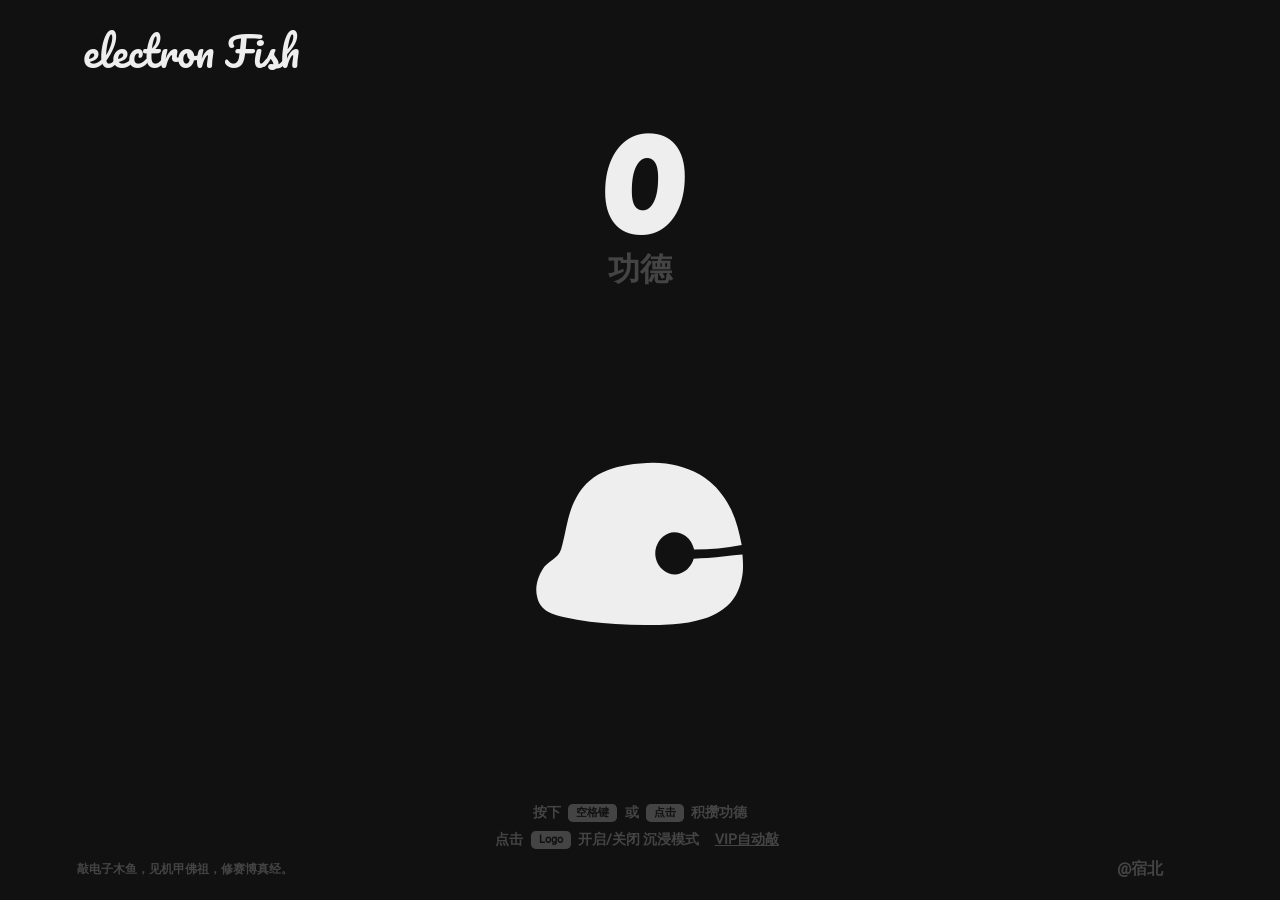
==== commit 4d34febf: "Rename index.htm to index.html" ====
--- a/index.html
+++ b/index.html
@@ -1,616 +1,49 @@
-<!DOCTYPE html>
-
-
-
-  
-
-
-<html class="theme-next muse use-motion" lang="">
-<head>
-  <meta charset="UTF-8"/>
-<meta http-equiv="X-UA-Compatible" content="IE=edge" />
-<meta name="viewport" content="width=device-width, initial-scale=1, maximum-scale=1"/>
-<meta name="theme-color" content="#222">
-
-
-
-
-
-
-
-
-
-<meta http-equiv="Cache-Control" content="no-transform" />
-<meta http-equiv="Cache-Control" content="no-siteapp" />
-
-
-
-
-
-
-
-
-
-
-
-
-
-
-
-
-  
-  
-  <link href="/lib/fancybox/source/jquery.fancybox.css?v=2.1.5" rel="stylesheet" type="text/css" />
-
-
-
-
-
-
-
-<link href="/lib/font-awesome/css/font-awesome.min.css?v=4.6.2" rel="stylesheet" type="text/css" />
-
-<link href="/css/main.css?v=5.1.4" rel="stylesheet" type="text/css" />
-
-
-  <link rel="apple-touch-icon" sizes="180x180" href="/images/apple-touch-icon-next.png?v=5.1.4">
-
-
-  <link rel="icon" type="image/png" sizes="32x32" href="/images/favicon-32x32-next.png?v=5.1.4">
-
-
-  <link rel="icon" type="image/png" sizes="16x16" href="/images/favicon-16x16-next.png?v=5.1.4">
-
-
-  <link rel="mask-icon" href="/images/logo.svg?v=5.1.4" color="#222">
-
-
-
-
-
-  <meta name="keywords" content="Hexo, NexT" />
-
-
-
-
-
-
-
-
-
-
-<meta property="og:type" content="website">
-<meta property="og:title" content="Hexo">
-<meta property="og:url" content="http://yoursite.com/index.html">
-<meta property="og:site_name" content="Hexo">
-<meta property="og:locale" content="default">
-<meta name="twitter:card" content="summary">
-<meta name="twitter:title" content="Hexo">
-
-
-
-<script type="text/javascript" id="hexo.configurations">
-  var NexT = window.NexT || {};
-  var CONFIG = {
-    root: '/',
-    scheme: 'Muse',
-    version: '5.1.4',
-    sidebar: {"position":"left","display":"post","offset":12,"b2t":false,"scrollpercent":false,"onmobile":false},
-    fancybox: true,
-    tabs: true,
-    motion: {"enable":true,"async":false,"transition":{"post_block":"fadeIn","post_header":"slideDownIn","post_body":"slideDownIn","coll_header":"slideLeftIn","sidebar":"slideUpIn"}},
-    duoshuo: {
-      userId: '0',
-      author: 'Author'
-    },
-    algolia: {
-      applicationID: '',
-      apiKey: '',
-      indexName: '',
-      hits: {"per_page":10},
-      labels: {"input_placeholder":"Search for Posts","hits_empty":"We didn't find any results for the search: ${query}","hits_stats":"${hits} results found in ${time} ms"}
-    }
-  };
-</script>
-
-
-
-  <link rel="canonical" href="http://yoursite.com/"/>
-
-
-
-
-
-  <title>Hexo</title>
-  
-
-
-
-
-
-
-
-
-</head>
-
-<body itemscope itemtype="http://schema.org/WebPage" lang="default">
-
-  
-  
-    
-  
-
-  <div class="container sidebar-position-left 
-  page-home">
-    <div class="headband"></div>
-
-    <header id="header" class="header" itemscope itemtype="http://schema.org/WPHeader">
-      <div class="header-inner"><div class="site-brand-wrapper">
-  <div class="site-meta ">
-    
-
-    <div class="custom-logo-site-title">
-      <a href="/"  class="brand" rel="start">
-        <span class="logo-line-before"><i></i></span>
-        <span class="site-title">Hexo</span>
-        <span class="logo-line-after"><i></i></span>
-      </a>
-    </div>
-      
-        <p class="site-subtitle"></p>
-      
-  </div>
-
-  <div class="site-nav-toggle">
-    <button>
-      <span class="btn-bar"></span>
-      <span class="btn-bar"></span>
-      <span class="btn-bar"></span>
-    </button>
-  </div>
-</div>
-
-<nav class="site-nav">
-  
-
-  
-    <ul id="menu" class="menu">
-      
-        
-        <li class="menu-item menu-item-home">
-          <a href="/" rel="section">
-            
-              <i class="menu-item-icon fa fa-fw fa-home"></i> <br />
-            
-            Home
-          </a>
-        </li>
-      
-        
-        <li class="menu-item menu-item-archives">
-          <a href="/archives/" rel="section">
-            
-              <i class="menu-item-icon fa fa-fw fa-archive"></i> <br />
-            
-            Archives
-          </a>
-        </li>
-      
-
-      
-    </ul>
-  
-
-  
-</nav>
-
-
-
- </div>
-    </header>
-
-    <main id="main" class="main">
-      <div class="main-inner">
-        <div class="content-wrap">
-          <div id="content" class="content">
-            
-  <section id="posts" class="posts-expand">
-    
-      
-
-  
-
-  
-  
-  
-
-  <article class="post post-type-normal" itemscope itemtype="http://schema.org/Article">
-  
-  
-  
-  <div class="post-block">
-    <link itemprop="mainEntityOfPage" href="http://yoursite.com/2018/08/21/hello-world/">
-
-    <span hidden itemprop="author" itemscope itemtype="http://schema.org/Person">
-      <meta itemprop="name" content="John Doe">
-      <meta itemprop="description" content="">
-      <meta itemprop="image" content="/images/avatar.gif">
-    </span>
-
-    <span hidden itemprop="publisher" itemscope itemtype="http://schema.org/Organization">
-      <meta itemprop="name" content="Hexo">
-    </span>
-
-    
-      <header class="post-header">
-
-        
-        
-          <h1 class="post-title" itemprop="name headline">
-                
-                <a class="post-title-link" href="/2018/08/21/hello-world/" itemprop="url">Hello World</a></h1>
-        
-
-        <div class="post-meta">
-          <span class="post-time">
-            
-              <span class="post-meta-item-icon">
-                <i class="fa fa-calendar-o"></i>
-              </span>
-              
-                <span class="post-meta-item-text">Posted on</span>
-              
-              <time title="Post created" itemprop="dateCreated datePublished" datetime="2018-08-21T20:30:14+08:00">
-                2018-08-21
-              </time>
-            
-
-            
-
-            
-          </span>
-
-          
-
-          
-            
-          
-
-          
-          
-
-          
-
-          
-
-          
-
-        </div>
-      </header>
-    
-
-    
-    
-    
-    <div class="post-body" itemprop="articleBody">
-
-      
-      
-
-      
-        
-          
-            <p>Welcome to <a href="https://hexo.io/" target="_blank" rel="noopener">Hexo</a>! This is your very first post. Check <a href="https://hexo.io/docs/" target="_blank" rel="noopener">documentation</a> for more info. If you get any problems when using Hexo, you can find the answer in <a href="https://hexo.io/docs/troubleshooting.html" target="_blank" rel="noopener">troubleshooting</a> or you can ask me on <a href="https://github.com/hexojs/hexo/issues" target="_blank" rel="noopener">GitHub</a>.</p>
-<h2 id="Quick-Start"><a href="#Quick-Start" class="headerlink" title="Quick Start"></a>Quick Start</h2><h3 id="Create-a-new-post"><a href="#Create-a-new-post" class="headerlink" title="Create a new post"></a>Create a new post</h3><figure class="highlight bash"><table><tr><td class="gutter"><pre><span class="line">1</span><br></pre></td><td class="code"><pre><span class="line">$ hexo new <span class="string">"My New Post"</span></span><br></pre></td></tr></table></figure>
-<p>More info: <a href="https://hexo.io/docs/writing.html" target="_blank" rel="noopener">Writing</a></p>
-<h3 id="Run-server"><a href="#Run-server" class="headerlink" title="Run server"></a>Run server</h3><figure class="highlight bash"><table><tr><td class="gutter"><pre><span class="line">1</span><br></pre></td><td class="code"><pre><span class="line">$ hexo server</span><br></pre></td></tr></table></figure>
-<p>More info: <a href="https://hexo.io/docs/server.html" target="_blank" rel="noopener">Server</a></p>
-<h3 id="Generate-static-files"><a href="#Generate-static-files" class="headerlink" title="Generate static files"></a>Generate static files</h3><figure class="highlight bash"><table><tr><td class="gutter"><pre><span class="line">1</span><br></pre></td><td class="code"><pre><span class="line">$ hexo generate</span><br></pre></td></tr></table></figure>
-<p>More info: <a href="https://hexo.io/docs/generating.html" target="_blank" rel="noopener">Generating</a></p>
-<h3 id="Deploy-to-remote-sites"><a href="#Deploy-to-remote-sites" class="headerlink" title="Deploy to remote sites"></a>Deploy to remote sites</h3><figure class="highlight bash"><table><tr><td class="gutter"><pre><span class="line">1</span><br></pre></td><td class="code"><pre><span class="line">$ hexo deploy</span><br></pre></td></tr></table></figure>
-<p>More info: <a href="https://hexo.io/docs/deployment.html" target="_blank" rel="noopener">Deployment</a></p>
-
-          
-        
-      
-    </div>
-    
-    
-    
-
-    
-
-    
-
-    
-
-    <footer class="post-footer">
-      
-
-      
-
-      
-
-      
-      
-        <div class="post-eof"></div>
-      
-    </footer>
-  </div>
-  
-  
-  
-  </article>
-
-
-    
-  </section>
-
-  
-
-
-          </div>
-          
-
-
-          
-
-        </div>
-        
-          
-  
-  <div class="sidebar-toggle">
-    <div class="sidebar-toggle-line-wrap">
-      <span class="sidebar-toggle-line sidebar-toggle-line-first"></span>
-      <span class="sidebar-toggle-line sidebar-toggle-line-middle"></span>
-      <span class="sidebar-toggle-line sidebar-toggle-line-last"></span>
-    </div>
-  </div>
-
-  <aside id="sidebar" class="sidebar">
-    
-    <div class="sidebar-inner">
-
-      
-
-      
-
-      <section class="site-overview-wrap sidebar-panel sidebar-panel-active">
-        <div class="site-overview">
-          <div class="site-author motion-element" itemprop="author" itemscope itemtype="http://schema.org/Person">
-            
-              <p class="site-author-name" itemprop="name">John Doe</p>
-              <p class="site-description motion-element" itemprop="description"></p>
-          </div>
-
-          <nav class="site-state motion-element">
-
-            
-              <div class="site-state-item site-state-posts">
-              
-                <a href="/archives/">
-              
-                  <span class="site-state-item-count">1</span>
-                  <span class="site-state-item-name">posts</span>
-                </a>
-              </div>
-            
-
-            
-
-            
-
-          </nav>
-
-          
-
-          
-
-          
-          
-
-          
-          
-
-          
-
-        </div>
-      </section>
-
-      
-
-      
-
-    </div>
-  </aside>
-
-
-        
-      </div>
-    </main>
-
-    <footer id="footer" class="footer">
-      <div class="footer-inner">
-        <div class="copyright">&copy; <span itemprop="copyrightYear">2018</span>
-  <span class="with-love">
-    <i class="fa fa-user"></i>
-  </span>
-  <span class="author" itemprop="copyrightHolder">John Doe</span>
-
-  
-</div>
-
-
-  <div class="powered-by">Powered by <a class="theme-link" target="_blank" href="https://hexo.io">Hexo</a></div>
-
-
-
-  <span class="post-meta-divider">|</span>
-
-
-
-  <div class="theme-info">Theme &mdash; <a class="theme-link" target="_blank" href="https://github.com/iissnan/hexo-theme-next">NexT.Muse</a> v5.1.4</div>
-
-
-
-
-        
-
-
-
-
-
-
-
-        
-      </div>
-    </footer>
-
-    
-      <div class="back-to-top">
-        <i class="fa fa-arrow-up"></i>
-        
-      </div>
-    
-
-    
-
-  </div>
-
-  
-
-<script type="text/javascript">
-  if (Object.prototype.toString.call(window.Promise) !== '[object Function]') {
-    window.Promise = null;
-  }
-</script>
-
-
-
-
-
-
-
-
-
-  
-
-
-
-
-
-
-
-
-
-
-
-
-  
-  
-    <script type="text/javascript" src="/lib/jquery/index.js?v=2.1.3"></script>
-  
-
-  
-  
-    <script type="text/javascript" src="/lib/fastclick/lib/fastclick.min.js?v=1.0.6"></script>
-  
-
-  
-  
-    <script type="text/javascript" src="/lib/jquery_lazyload/jquery.lazyload.js?v=1.9.7"></script>
-  
-
-  
-  
-    <script type="text/javascript" src="/lib/velocity/velocity.min.js?v=1.2.1"></script>
-  
-
-  
-  
-    <script type="text/javascript" src="/lib/velocity/velocity.ui.min.js?v=1.2.1"></script>
-  
-
-  
-  
-    <script type="text/javascript" src="/lib/fancybox/source/jquery.fancybox.pack.js?v=2.1.5"></script>
-  
-
-
-  
-
-
-  <script type="text/javascript" src="/js/src/utils.js?v=5.1.4"></script>
-
-  <script type="text/javascript" src="/js/src/motion.js?v=5.1.4"></script>
-
-
-
-  
-  
-
-  
-
-  
-
-
-  <script type="text/javascript" src="/js/src/bootstrap.js?v=5.1.4"></script>
-
-
-
-  
-
-
-  
-
-
-
-
-	
-
-
-
-
-
-  
-
-
-
-
-
-  
-
-
-
-
-
-
-
-
-
-
-
-
-  
-
-
-
-
-
-  
-
-  
-
-  
-
-  
-  
-
-  
-
-  
-
-  
-
-</body>
-</html>
+﻿<!DOCTYPE html>
+<html lang="en">
+  <head>
+    <meta charset="UTF-8">
+    <meta http-equiv="X-UA-Compatible" content="IE=edge">
+    <meta name="viewport" content="width=device-width, initial-scale=1.0">
+    <title>电子木鱼</title>
+    <meta name="keywords" content="电子木鱼">
+    <meta name="description" content="敲电子木鱼，见机甲佛祖，修赛博真经。">
+    <link rel="stylesheet" href="assets/css/style.css">
+    <script src="assets/js/howler.min.js"></script>
+  </head>
+  <body>
+    <div class="centerContent">
+      <div id="top">
+        <div class="logo">
+          <div class="text">electron Fish</div>
+        </div>
+        <div class="score">
+          <div class="count">0</div>
+          <div class="subtitle">功德</div>
+        </div>
+      </div>
+      <div id="center">
+        <svg class="woodenfish" width="157pt" height="126pt" viewbox="0 0 247 197" version="1.1" xmlns="http://www.w3.org/2000/svg">
+          <g id="#eeeeeeff">
+            <path fill="#eeeeee" opacity="1.00" d=" M 109.12 6.53 C 124.09 4.27 139.37 2.82 154.47 4.79 C 173.07 7.14 191.38 14.02 206.02 25.89 C 217.01 34.77 225.17 46.63 231.55 59.13 C 237.81 72.25 241.16 86.53 243.92 100.74 C 225.49 104.75 206.58 105.76 187.77 106.20 C 186.21 100.02 183.12 93.94 177.74 90.25 C 172.00 85.96 163.98 84.19 157.26 87.18 C 145.99 91.69 139.62 105.22 142.63 116.85 C 145.12 127.39 154.97 136.11 166.05 135.69 C 176.18 134.97 184.61 126.81 187.19 117.22 C 192.74 116.73 198.32 116.63 203.89 116.32 C 217.57 115.26 231.14 113.14 244.82 111.98 C 245.52 121.28 246.13 130.75 244.11 139.94 C 242.32 149.02 239.23 158.07 233.39 165.39 C 224.88 176.55 212.15 183.64 199.01 187.98 C 187.42 191.86 175.20 193.41 163.05 194.29 C 140.40 195.87 117.64 195.62 94.99 194.19 C 74.79 192.81 54.55 190.78 34.79 186.17 C 27.91 184.54 21.07 182.47 14.77 179.21 C 8.58 175.93 4.23 169.71 2.72 162.92 C -0.48 151.41 3.00 139.09 9.20 129.21 C 14.61 119.75 27.61 116.88 30.81 105.83 C 35.50 90.01 37.28 73.40 42.87 57.82 C 47.56 45.36 54.34 33.26 64.82 24.75 C 77.25 14.19 93.24 9.04 109.12 6.53 Z"></path>
+          </g>
+        </svg>
+      </div>
+      <div id="bottom">
+        <div class="keyTips">按下<key>空格键</key>或<key>点击</key>积攒功德</div>
+        <div class="keyTips">
+          点击<key>Logo</key>开启/关闭 沉浸模式
+          <div class="autoClick" id="autoClick">VIP自动敲</div>
+        </div>
+        <div class="leftRight">
+          <div class="left">敲电子木鱼，见机甲佛祖，修赛博真经。</div>
+          <div class="right">
+            <a href="htps://weibo.com/subeizh" class="textButton">
+              <div class="text">@宿北</div>
+            </a>
+          </div>
+        </div>
+      </div>
+    </div>
+  </body>
+  <script src="assets/js/main.js"></script>
+</html>
--- a/assets/css/style.css
+++ b/assets/css/style.css
@@ -0,0 +1,217 @@
+@import url("font.css");
+
+* {
+  margin: 0;
+  padding: 0;
+  border: 0;
+  box-sizing: border-box;
+  text-decoration: none;
+  user-select: none;
+  -webkit-tap-highlight-color: transparent;
+  -webkit-appearance: none;
+}
+
+:root {
+  font-weight: bold;
+  --font: "Roboto", sans-serif;
+  --logo-font: "Pacifico", cursive;
+  --roundness: 0.5rem;
+  --bg-color: #111;
+  --main-color: #eee;
+  --caret-color: #eee;
+  --sub-color: #444;
+  --text-color: #eee;
+}
+
+body {
+  background-color: var(--bg-color);
+  color: var(--text-color);
+  font-family: var(--font);
+  display: flex;
+  justify-content: center;
+}
+
+.textButton {
+  display: flex;
+  align-content: center;
+  color: var(--sub-color);
+  border: none;
+  border-radius: var(--roundness);
+  cursor: pointer;
+  height: min-content;
+  width: min-content;
+  text-align: center;
+  padding: 0.5rem;
+  font-size: 1rem;
+  transition: 0.125s;
+}
+
+.textButton .text {
+  margin-left: 0.4rem;
+}
+
+.centerContent {
+  width: 100%;
+  min-height: 100vh;
+  display: flex;
+  flex-direction: column;
+  justify-content: space-between;
+  padding: 1rem 4.5rem;
+}
+
+#top {
+  display: flex;
+  flex-direction: column;
+}
+
+#top .logo {
+  display: flex;
+  align-items: center;
+  font-size: 2.5rem;
+  font-family: var(--logo-font);
+  font-weight: normal;
+  cursor: pointer;
+}
+
+#top .logo .text {
+  position: relative;
+  margin-left: 0.7rem;
+}
+
+#center {
+  display: flex;
+  align-items: center;
+}
+
+.score {
+  font-family: var(--logo-font);
+  text-align: center;
+  width: 100%;
+  font-size: 10rem;
+  line-height: 10rem;
+  z-index: 10;
+}
+
+.score .count {
+  width: min-content;
+  transition: all 0.1s cubic-bezier(0.5, 0.35, 0.15, 1.4);
+  transform: scale(1);
+  margin: 0 auto;
+}
+
+.score .subtitle {
+  font-size: 2rem;
+  color: var(--sub-color);
+  line-height: 2.5rem;
+}
+
+#center {
+  display: flex;
+  justify-content: center;
+}
+
+#center .woodenfish {
+  display: flex;
+  align-items: center;
+  justify-content: center;
+  cursor: pointer;
+  transition: all 0.1s cubic-bezier(0.5, 0.35, 0.15, 1.4);
+  transform: scale(1);
+}
+
+#bottom {
+  color: var(--sub-color);
+  font-size: 0.9rem;
+  line-height: 0.9rem;
+  padding: 0 5px;
+  position: relative;
+  text-align: center;
+}
+
+#bottom .keyTips {
+  display: flex;
+  justify-content: center;
+  align-items: center;
+}
+
+#bottom .keyTips key {
+  color: var(--bg-color);
+  background-color: var(--sub-color);
+  margin: 0.3rem 0.45rem;
+  border-radius: 0.3rem;
+  padding: 0.2rem 0.5rem;
+  font-size: 0.7rem;
+  line-height: 0.7rem;
+}
+
+#bottom .leftRight {
+  display: flex;
+  justify-content: space-between;
+  align-items: center;
+}
+
+#bottom .left {
+  font-size: 12px;
+}
+
+#bottom .right {
+  width: 100px;
+}
+
+#bottom .right a {
+  width: 100%;
+}
+
+#bottom .textButton:hover {
+  color: var(--text-color);
+}
+
+@media only screen and (max-width: 700px) {
+  .centerContent {
+    padding: 1rem 1rem;
+  }
+  #top {
+    align-items: center;
+  }
+  #top .text {
+    font-size: 2rem;
+  }
+  #bottom .leftRight {
+    margin-top: 2rem;
+  }
+}
+
+.autoClick {
+  margin-left: 10px;
+  text-decoration: underline;
+  padding: 5px;
+  border: 1px solid transparent;
+  cursor: pointer;
+}
+
+.autoClick.confirm {
+  text-decoration: none;
+  color: #ffffff;
+  border: 1px solid #ffffff;
+  border-radius: 3px;
+}
+
+.subtitleCountTip {
+  height: 35px;
+  line-height: 35px;
+  color: #FFFFFF;
+  position: absolute;
+  left: 50%;
+  font-size: 16px;
+  animation: mymove 1s;
+  opacity: 0;
+}
+
+@keyframes mymove {
+  from {top: -40px; opacity: 1;}
+  to {top: -80px; opacity: 0;}
+}
+
+.centerContent #center {
+  position: relative;
+}
